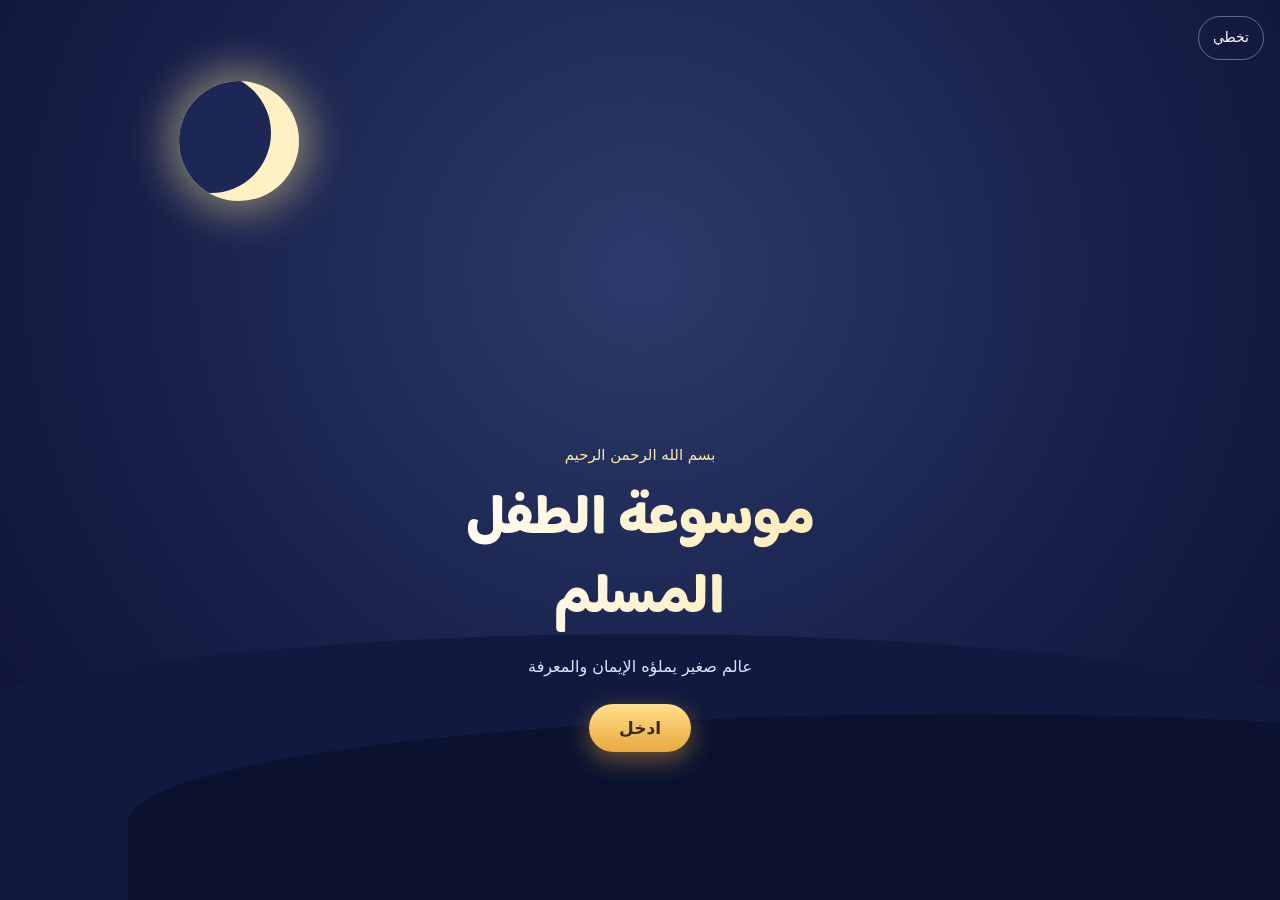
==== index.html @ bb07072e "Publish v23 text edition" ====
<!doctype html><html lang="ar" dir="rtl"><head><meta charset="utf-8"><meta name="viewport" content="width=device-width,initial-scale=1,viewport-fit=cover"><meta name="theme-color" content="#fdfbf7"><meta name="description" content="قصص وأدعية وأنشطة إسلامية للأطفال"><meta property="og:title" content="موسوعة الطفل المسلم"><meta property="og:description" content="قصص وأدعية وأنشطة إسلامية للأطفال"><link rel="icon" href="data:image/svg+xml,%3Csvg xmlns=%27http://www.w3.org/2000/svg%27 viewBox=%270 0 32 32%27%3E%3Ccircle cx=%2716%27 cy=%2716%27 r=%2715%27 fill=%27%23ffe3a3%27/%3E%3Cpath d=%27M20 6a10 10 0 1 0 0 20 8 8 0 1 1 0-20z%27 fill=%27%23e8903a%27/%3E%3C/svg%3E"><title>موسوعة الطفل المسلم</title><link rel="stylesheet" href="main.css?v=v23"><style>html{color-scheme:light;background:#fdfbf7}body{margin:0;background:#fdfbf7;color:#5a3410;font-family:system-ui,-apple-system,"Segoe UI",sans-serif}.load-screen{min-height:100vh;min-height:100svh;display:grid;place-content:center;justify-items:center;gap:14px;padding:24px;text-align:center;box-sizing:border-box}.load-mark{width:52px;height:52px;border-radius:50%;display:grid;place-items:center;background:#fff0c4;font-size:28px}.load-spin{width:22px;height:22px;border:3px solid #f0d9a0;border-top-color:#e8903a;border-radius:50%;animation:spin .8s linear infinite}.load-title{font-size:22px;font-weight:800}.load-text{color:#765d48;line-height:1.7}#load-error{display:none;margin-top:6px;padding:12px 16px;border-radius:14px;background:#fff1cf;color:#5a3410}@keyframes spin{to{transform:rotate(360deg)}}@media(prefers-reduced-motion:reduce){.load-spin{animation:none;border-top-color:#e8903a}}</style></head><body><div id="root"><main class="load-screen" role="status" aria-live="polite"><div class="load-mark" aria-hidden="true">🌙</div><div class="load-title">موسوعة الطفل المسلم</div><div class="load-spin" aria-hidden="true"></div><div class="load-text">جاري تجهيز الحكايات الجميلة…<br>قد يستغرق التحميل لحظات على الإنترنت البطيء.</div><div id="load-error" role="alert">تعذر تحميل الصفحة. تأكد من الاتصال ثم أعد تحميلها. <button type="button" onclick="location.reload()" style="margin-inline-start:8px;padding:8px 14px;border:0;border-radius:12px;background:#e8903a;color:#fff;font:inherit;font-weight:700">أعد المحاولة</button></div></main></div><script>function showLoadError(){var r=document.getElementById("root"),e=document.getElementById("load-error");if(r&&r.querySelector(".load-screen")&&e)e.style.display="block"}window.addEventListener("error",showLoadError);window.addEventListener("unhandledrejection",showLoadError);setTimeout(showLoadError,60000)</script><script defer src="main.js?v=v23" onerror="showLoadError()"></script></body></html>
---- main.css ----
:root{--ds-page:#fdfbf7;--ds-ink:#3b2a20;--ds-ink-2:#6b5646;--ds-hairline:#e6dccb}*{box-sizing:border-box}body{font-family:system-ui,Segoe UI,Tahoma,Noto Naskh Arabic,sans-serif;color:var(--ds-ink);line-height:1.7}.fc{max-width:980px;margin:0 auto;padding:20px 16px 40px;display:grid;gap:22px}.fh h1{margin:0 0 6px;font-size:28px}.fh p{margin:4px 0;color:var(--ds-ink-2)}.fg-l{margin:0;color:var(--ds-ink-2);font-size:14px}.fg h2{margin:2px 0 14px;font-size:26px}.fco{padding:14px 16px;border-inline-start:3px solid #e8a93e;background:#fff7e3;border-radius:10px}.fk{margin:18px 0;padding:14px 18px;border-radius:14px;background:#fff1cf;font-size:20px;font-weight:700}.fcl{text-align:center;color:var(--ds-ink-2);font-size:14px}.file-button{display:inline-flex;align-items:center;justify-content:center;min-height:44px;padding:0 20px;border-radius:99px;text-decoration:none;font-weight:700;border:2px solid #e8903a}.file-button[data-variant=primary]{background:#e8903a;color:#fff}.file-button[data-variant=secondary]{background:#fff;color:#5a3410}a{color:inherit}.ks-splash{height:100vh!important;height:100dvh!important;min-height:480px}html{overflow-x:hidden;max-width:100%}body{overflow-x:clip;max-width:100%}.fc{overflow-x:clip}.ks-page{max-width:100%;overflow-x:clip}.ks-story{font-size:calc(18px*var(--ks-fs,1))!important}.ks-tb{display:flex;flex-wrap:wrap;gap:6px;margin:4px 0 14px}.ks-tbb{min-height:44px;min-width:44px;padding:0 10px;border-radius:99px;border:2px solid #e8c88a;background:#fff;color:#5a3410;font:inherit;font-weight:700;cursor:pointer}.ks-tbb.on{background:#e8903a;color:#fff;border-color:#e8903a}.ks-mk{position:absolute;top:8px;inset-inline-end:8px;font-size:20px;display:flex;gap:2px}.ks-prog{padding:16px;border-radius:22px;background:#fff7e3;border:2px solid #f0d9a0;display:grid;gap:10px}.ks-prog-top{display:grid;gap:2px}.ks-prog-top span{color:var(--ds-ink-2);font-size:14px}.ks-bar2{height:14px;border-radius:99px;background:#f3e6c6;overflow:hidden}.ks-bar2 i{display:block;height:100%;background:linear-gradient(90deg,#f3c64b,#e8903a);border-radius:99px;transition:width .6s}.ks-prog .file-button{justify-self:start}.ks-burst{position:fixed;left:50%;bottom:90px;transform:translate(-50%);z-index:50;display:grid;place-items:center;padding:14px 22px;border-radius:99px;background:#3b2a20;color:#ffe9a8;font-size:18px;box-shadow:0 10px 30px #00000059;animation:ksPop .5s cubic-bezier(.2,1.4,.4,1) both}.ks-burst span{font-size:30px}.ks-burst i{position:absolute;top:50%;left:50%;font-style:normal;color:#f3c64b;animation:ksFly 1.2s ease-out both}@keyframes ksPop{0%{transform:translate(-50%) scale(.3);opacity:0}}@keyframes ksFly{to{transform:rotate(var(--a)) translateY(-90px);opacity:0}}.ks-col{display:grid;justify-items:center;gap:12px}.ks-col svg{width:100%;max-width:340px;border-radius:20px;background:#fff;touch-action:manipulation}.ks-pal{display:flex;flex-wrap:wrap;gap:10px;justify-content:center}.ks-sw{width:44px;height:44px;border-radius:50%;border:3px solid #fff;box-shadow:0 0 0 2px #cdbb99;cursor:pointer}.ks-sw.on{box-shadow:0 0 0 4px #3b2a20}.ks-night{--ds-page:#14182e;--ds-ink:#f3ead8;--ds-ink-2:#c9bfa8;--ds-hairline:#2a3050}.ks-night body{background:#14182e}.ks-night .fco,.ks-night .ks-ayah,.ks-night .ks-prog,.ks-night .ks-quiz,.ks-night .ks-dua,.ks-night .ks-tile,.ks-night .ks-soon,.ks-night .fk{background:#1f2545;border-color:#343b66;color:#f3ead8}.ks-night .ks-ayah-t,.ks-night .ks-h,.ks-night .fh h1,.ks-night .fg h2{color:#fff3d6}.ks-night .ks-tbb{background:#1f2545;color:#ffe9a8;border-color:#343b66}.ks-night .ks-tbb.on{background:#e8903a;color:#fff}.ks-night .ks-hero2{filter:brightness(.82)}@media(prefers-reduced-motion:reduce){.ks-burst,.ks-burst i{animation:none}.ks-burst i{display:none}}.ks-ndark{--ds-page:#14182e;--ds-ink:#f3ead8;--ds-ink-2:#c9bfa8;--ds-hairline:#2a3050}.ks-ndark body{background:#0f1630}.ks-ndark .fco,.ks-ndark .ks-ayah,.ks-ndark .ks-prog,.ks-ndark .ks-quiz,.ks-ndark .ks-dua,.ks-ndark .ks-tile,.ks-ndark .ks-soon,.ks-ndark .fk{background:#1f2545d1;border-color:#343b66;color:#f3ead8}.ks-ndark .ks-ayah-t,.ks-ndark .ks-h,.ks-ndark .fh h1,.ks-ndark .fg h2{color:#fff3d6}.ks-ndark .ks-tbb{background:#1f2545;color:#ffe9a8;border-color:#343b66}.ks-ndark .ks-tbb.on{background:#e8903a;color:#fff}.ks-ndark .ks-ayah-r,.ks-ndark .ks-src,.ks-ndark .ks-p{color:#c9bfa8}.ks-atm{position:fixed;inset:0;z-index:-1;pointer-events:none;overflow:hidden;animation:ksAtmIn 1.2s ease both}@keyframes ksAtmIn{0%{opacity:0}to{opacity:1}}.ks-atm.dark.g1{background:linear-gradient(180deg,#0b1a3c,#123562 55%,#17567f)}.ks-atm.dark.g4{background:linear-gradient(180deg,#080d22,#141c3f 70%,#1e2750)}.ks-atm.dark.g5{background:linear-gradient(180deg,#14122b,#2a2142 65%,#4a3347)}.ks-atm.dark.g6{background:linear-gradient(180deg,#070b25,#101a4a 60%,#243468)}.ks-atm.light.g2{background:linear-gradient(180deg,#fff4e0,#ffe2c2 60%,#ffd1a3)}.ks-atm.light.g3{background:linear-gradient(180deg,#e6f6f4,#cdeceb 60%,#b5e0e3)}.ks-atm.light.g7{background:linear-gradient(180deg,#fff8e1,#ffefc2 60%,#ffe29a)}.ks-glow{position:absolute;width:70vmin;height:70vmin;border-radius:50%;top:-18vmin;inset-inline-start:-12vmin;filter:blur(30px);opacity:.55;animation:ksGl 9s ease-in-out infinite alternate}.g1 .ks-glow,.g3 .ks-glow{background:radial-gradient(circle,#9fd4ff,transparent 65%)}.g2 .ks-glow{background:radial-gradient(circle,#ffb36b,transparent 65%);top:auto;bottom:-20vmin}.g4 .ks-glow,.g6 .ks-glow{background:radial-gradient(circle,#fff1b8,transparent 62%);width:42vmin;height:42vmin;top:6vmin}.g5 .ks-glow{background:radial-gradient(circle,#ffc66b,transparent 65%);top:auto;bottom:-10vmin}.g7 .ks-glow{background:radial-gradient(circle,#ffd45a,transparent 65%);inset-inline-start:auto;inset-inline-end:-10vmin}@keyframes ksGl{0%{transform:scale(1);opacity:.4}to{transform:scale(1.15);opacity:.7}}.ks-atm i{position:absolute;border-radius:50%;display:block}.p-bubble{bottom:-20px;background:#ffffff59;animation:ksUp linear infinite}.p-ember{bottom:-20px;background:#ffc86b;box-shadow:0 0 8px #ffb347;animation:ksUp linear infinite}.p-dust{top:100%;background:#d6a02880;animation:ksUp linear infinite}.p-star{top:calc((var(--i,0) * 1%));background:#fff6cf;box-shadow:0 0 8px #fff2a8;animation:ksTw 3.5s ease-in-out infinite}.p-star:nth-child(3n){top:12%}.p-star:nth-child(3n+1){top:35%}.p-star:nth-child(3n+2){top:62%}.p-star:nth-child(4n){top:80%}.p-leaf{top:-20px;border-radius:60% 0!important;background:#bc78328c;animation:ksFall linear infinite}@keyframes ksUp{0%{transform:translateY(0) translate(0);opacity:0}15%{opacity:.8}to{transform:translateY(-110vh) translate(18px);opacity:0}}@keyframes ksFall{0%{transform:translateY(0) rotate(0);opacity:0}15%{opacity:.8}to{transform:translateY(110vh) translate(-30px) rotate(200deg);opacity:0}}@keyframes ksTw{0%,to{opacity:.25;transform:scale(.7)}50%{opacity:1;transform:scale(1.2)}}.ks-wave{position:absolute;left:0;bottom:0;width:200%;height:90px;background:url("data:image/svg+xml,%3Csvg xmlns='http://www.w3.org/2000/svg' viewBox='0 0 400 60' preserveAspectRatio='none'%3E%3Cpath d='M0 30 Q50 0 100 30 T200 30 T300 30 T400 30 V60 H0Z' fill='white' fill-opacity='.22'/%3E%3C/svg%3E") repeat-x;background-size:50% 100%;animation:ksWv 11s linear infinite}.ks-wave.w2{bottom:-14px;opacity:.7;animation-duration:17s;animation-direction:reverse}@keyframes ksWv{0%{transform:translate(0)}to{transform:translate(-50%)}}@media(prefers-reduced-motion:reduce){.ks-atm i{display:none}.ks-atm,.ks-glow,.ks-wave{animation:none!important}}@font-face{font-family:KS Tajawal;font-weight:400 500;font-display:swap;src:url("./assets/Tajawal-Regular-HSLQ5TTS.woff") format("woff")}@font-face{font-family:KS Tajawal;font-weight:600 900;font-display:swap;src:url("./assets/Tajawal-Bold-AYUY63ZG.woff") format("woff")}@font-face{font-family:KS Baloo;font-weight:400 800;font-display:swap;src:url("./assets/Baloo-CHN4LTTA.woff") format("woff")}@font-face{font-family:KS Amiri;font-weight:400;font-display:swap;src:url("./assets/Amiri-Regular-GEVO45RE.woff") format("woff")}body,button,input{font-family:KS Tajawal,system-ui,Segoe UI,Tahoma,Noto Naskh Arabic,sans-serif}h1,h2,h3,.ks-h,.ks-h2-title,.ks-sp-title,.ks-sec,.ks-bigbtn,.fk,.ks-tag,.ks-tag2{font-family:KS Baloo,KS Tajawal,system-ui,sans-serif;font-weight:700}.ks-story{font-weight:500;line-height:2.1}.ks-ayah-t{font-family:KS Amiri,Noto Naskh Arabic,serif;font-weight:400}:root{--ks-tabh:68px}body{-webkit-tap-highlight-color:transparent;text-rendering:optimizeLegibility;-webkit-font-smoothing:antialiased;overscroll-behavior-y:none}.fc{padding-top:0;padding-bottom:calc(var(--ks-tabh) + 28px + env(safe-area-inset-bottom));gap:20px}.ks-top{position:sticky;top:0;z-index:30;display:flex;align-items:center;justify-content:space-between;gap:10px;padding:10px 4px;margin:0 -4px;background:color-mix(in srgb,var(--ds-page) 86%,transparent);backdrop-filter:blur(10px);-webkit-backdrop-filter:blur(10px);border-bottom:1px solid color-mix(in srgb,var(--ds-hairline) 70%,transparent)}.ks-brand{display:flex;align-items:center;gap:8px;text-decoration:none;color:var(--ds-ink);font-family:KS Baloo,KS Tajawal,sans-serif;font-weight:800;font-size:21px}.ks-pill{display:inline-flex;align-items:center;gap:4px;min-height:36px;padding:0 14px;border-radius:99px;background:#fff0c4;color:#6b4a1f;font-weight:800;text-decoration:none;font-size:16px;border:1.5px solid #f0d28a}.ks-pill small{opacity:.6;font-weight:600}.ks-tabs{position:fixed;z-index:40;bottom:calc(10px + env(safe-area-inset-bottom));left:50%;transform:translate(-50%);width:min(560px,calc(100% - 20px));display:grid;grid-template-columns:repeat(5,1fr);gap:2px;padding:6px;border-radius:26px;background:color-mix(in srgb,var(--ds-page) 90%,transparent);backdrop-filter:blur(14px);-webkit-backdrop-filter:blur(14px);box-shadow:0 8px 28px #3c280a2e;border:1px solid color-mix(in srgb,var(--ds-hairline) 80%,transparent)}.ks-tab{display:flex;flex-direction:column;align-items:center;justify-content:center;gap:1px;min-height:52px;border-radius:20px;text-decoration:none;color:var(--ds-ink-2);transition:background .25s,transform .15s,color .25s}.ks-tab .ks-ti{font-size:22px;line-height:1;transition:transform .25s cubic-bezier(.3,1.6,.5,1)}.ks-tab .ks-tl{font-size:11.5px;font-weight:700}.ks-tab[aria-current=page]{background:#ffe9b8;color:#5a3c14}.ks-tab[aria-current=page] .ks-ti{transform:translateY(-2px) scale(1.18)}.ks-tab:active{transform:scale(.93)}.ks-ndark .ks-tab[aria-current=page],.ks-night .ks-tab[aria-current=page]{background:#e8903a;color:#fff}.ks-ndark .ks-pill,.ks-night .ks-pill{background:#1f2545;color:#ffe9a8;border-color:#343b66}.fcl{display:grid;gap:8px;justify-items:center}.ks-flinks{display:flex;gap:18px}.ks-flinks a{color:var(--ds-ink-2);text-decoration:underline;text-underline-offset:4px}a,button{touch-action:manipulation}.ks-card,.ks-tile,.file-button,.ks-tbb,.ks-bigbtn,.ks-opt{transition:transform .18s cubic-bezier(.3,1.4,.5,1),box-shadow .25s}.ks-card:active,.ks-tile:active,.file-button:active,.ks-tbb:active,.ks-opt:active{transform:scale(.97)}@media(hover:hover){.ks-card:hover,.ks-tile:hover{transform:translateY(-3px)}}:focus-visible{outline:3px solid #e8903a;outline-offset:3px;border-radius:10px}.ks-card{content-visibility:auto;contain-intrinsic-size:auto 300px}img{-webkit-user-drag:none;user-select:none}body{-webkit-user-select:none;user-select:none;-webkit-touch-callout:none}input,textarea{-webkit-user-select:text;user-select:text}.fc img{pointer-events:none}.ks-wm,.ks-imgwrap,.ks-h2-img{position:relative;display:block}.ks-wm:after,.ks-imgwrap:after,.ks-h2-img:after{content:"";position:absolute;inset:0;border-radius:inherit;pointer-events:none;opacity:.5;background:url("data:image/svg+xml,%3Csvg xmlns='http://www.w3.org/2000/svg' width='220' height='130'%3E%3Ctext x='110' y='70' font-size='19' font-family='Tahoma,Arial,sans-serif' font-weight='700' fill='%23ffffff' fill-opacity='.42' text-anchor='middle' transform='rotate(-22 110 65)'%3E%D8%AD%D9%83%D8%A7%D9%8A%D8%A7%D8%AA %D8%A8%D8%AA%D9%86%D9%88%D9%91%D8%B1 %D8%A7%D9%84%D9%82%D9%84%D8%A8%3C/text%3E%3C/svg%3E") 0 0/220px 130px}.ks-wm img{border-radius:16px}.ks-cover{position:fixed;inset:0;z-index:99999;display:grid;place-items:center;text-align:center;color:#fff3d6;background:radial-gradient(circle at 50% 35%,#27346b,#0b1030);backdrop-filter:blur(30px)}.ks-cover p{font-family:KS Baloo,sans-serif;font-size:28px;margin:10px 0 4px}.ks-cover small{opacity:.8;font-size:16px}@media print{body *{display:none!important}body:after{content:"\627\644\645\62d\62a\648\649  \645\62d\645\64a";display:block;text-align:center;padding:40px;font-size:24px}}.ks-page,.fg{animation-duration:.5s}@media(prefers-reduced-motion:reduce){.ks-card:hover,.ks-tab[aria-current=page] .ks-ti{transform:none}}.ks-route{animation:ksRoute .55s cubic-bezier(.2,.9,.3,1) both;display:grid;gap:20px}@keyframes ksRoute{0%{opacity:0;transform:translateY(22px) scale(.98)}to{opacity:1;transform:none}}.ks-sweep{position:fixed;inset:0;z-index:60;pointer-events:none;display:flex;overflow:hidden}.ks-sweep i{flex:1;transform:translateY(-101%);animation:ksSw .7s cubic-bezier(.7,0,.3,1) both}.ks-sweep i:nth-child(1){background:#f4b860}.ks-sweep i:nth-child(2){background:#e8903a;animation-delay:.05s}.ks-sweep i:nth-child(3){background:#ffe3a3;animation-delay:.1s}@keyframes ksSw{0%{transform:translateY(-101%)}40%{transform:translateY(0)}60%{transform:translateY(0)}to{transform:translateY(101%)}}.ks-page{animation:none}.ks-cast{display:grid;grid-template-columns:repeat(2,1fr);gap:12px}@media(min-width:640px){.ks-cast{grid-template-columns:repeat(4,1fr)}}.ks-char{display:grid;gap:2px;text-align:center;text-decoration:none;color:#3b2a20;padding:10px 10px 14px;border-radius:26px;animation:ksBob 4.5s ease-in-out infinite;animation-delay:calc(var(--i)*-.9s);box-shadow:0 8px 20px #50320a1f}.ks-char img{width:100%;aspect-ratio:1;object-fit:cover;border-radius:20px}.ks-char strong{font-family:KS Baloo,sans-serif;font-size:22px;margin-top:6px}.ks-char span{font-size:13px;opacity:.8;line-height:1.5}.ks-char.pk{background:#ffd9e2}.ks-char.bl{background:#cfe6fb}.ks-char.gr{background:#d4efd0}.ks-char.or{background:#ffe0a8}@keyframes ksBob{0%,to{transform:translateY(0) rotate(-.6deg)}50%{transform:translateY(-6px) rotate(.6deg)}}.ks-day{display:grid;grid-template-columns:42% 1fr;gap:14px;align-items:center;text-decoration:none;color:#3b2a20;padding:12px;border-radius:26px;background:linear-gradient(135deg,#fff0c4,#ffd9a0);box-shadow:0 10px 26px #e8903a47;border:2px solid #fff6dc}.ks-day-i{border-radius:18px;overflow:hidden}.ks-day-i img{aspect-ratio:1;object-fit:cover;width:100%;height:100%;border-radius:18px}.ks-day-t{display:grid;gap:4px}.ks-day-t small{font-weight:800;color:#b5651d}.ks-day-t strong{font-family:KS Baloo,sans-serif;font-size:22px;line-height:1.3}.ks-day-t span{font-size:13.5px;line-height:1.6;opacity:.85}.ks-day-t em{font-style:normal;justify-self:start;margin-top:4px;background:#e8903a;color:#fff;font-weight:800;padding:6px 16px;border-radius:99px;box-shadow:0 3px #b86a22}.ks-minis{display:flex;justify-content:center;gap:0;margin-top:18px}.ks-minis img{width:62px;height:62px;border-radius:50%;object-fit:cover;border:3px solid #fff;margin-inline:-6px;box-shadow:0 4px 10px #50320a33;animation:ksBob 3.6s ease-in-out infinite}.ks-minis img:nth-child(2){animation-delay:-.7s}.ks-minis img:nth-child(3){animation-delay:-1.4s}.ks-minis img:nth-child(4){animation-delay:-2.1s}.ks-tiles .ks-tile{border:0;box-shadow:0 8px 18px #50320a1a}.ks-tile.t1{background:#ffd9e2}.ks-tile.t2{background:#cfe6fb}.ks-tile.t3{background:#d4efd0}.ks-tile.t4{background:#ffe0a8}.ks-tile .ks-emoji{font-size:34px}.ks-night .ks-tile.t1,.ks-night .ks-tile.t2,.ks-night .ks-tile.t3,.ks-night .ks-tile.t4{background:#1f2545}.ks-night .ks-char,.ks-night .ks-char strong{color:#3b2a20}@media(prefers-reduced-motion:reduce){.ks-route{animation:none}.ks-sweep{display:none}.ks-char,.ks-minis img{animation:none}}.ks-secgrid{display:grid;grid-template-columns:repeat(3,1fr);gap:10px}.ks-sec9{display:grid;justify-items:center;align-content:center;gap:2px;min-height:112px;padding:12px 6px;border-radius:22px;text-decoration:none;color:#3b2a20;text-align:center;box-shadow:0 6px 16px #50320a1a;animation:ksPopIn .5s cubic-bezier(.3,1.4,.5,1) both;animation-delay:calc(var(--i)*60ms);transition:transform .18s}.ks-sec9 .ks-emoji{font-size:32px;line-height:1.1}.ks-sec9 strong{font-family:KS Baloo,sans-serif;font-size:16px;line-height:1.3}.ks-sec9 small{font-size:11.5px;opacity:.75}.ks-sec9:active{transform:scale(.94)}@keyframes ksPopIn{0%{opacity:0;transform:translateY(14px) scale(.9)}to{opacity:1;transform:none}}.c1{background:#ffd9e2}.c2{background:#cfe6fb}.c3{background:#d4efd0}.c4{background:#ffe0a8}.c5{background:#e4d8fb}.c6{background:#ffd8c2}.c7{background:#cdeee9}.c8{background:#fff0a8}.c9{background:#e9d3f2}.c10{background:#ffe3c9}.ks-night .ks-sec9,.ks-ndark .ks-sec9{color:#3b2a20}.ks-sechero{display:flex;align-items:center;gap:10px;padding:12px 16px;border-radius:20px;font-family:KS Baloo,sans-serif;font-weight:700;color:#3b2a20}.ks-sechero .ks-emoji{font-size:30px}.ks-soonbox{display:grid;justify-items:center;gap:6px;text-align:center;padding:26px 16px;border-radius:24px;border:2px dashed #e0c28a;background:#fffaf0;color:#3b2a20}.ks-soonbox .ks-emoji{font-size:40px;animation:ksBob 3s ease-in-out infinite}.ks-soonbox strong{font-family:KS Baloo,sans-serif;font-size:20px}.qa{display:grid;gap:12px}.qa-bar{display:flex;align-items:center;justify-content:space-between;gap:8px;flex-wrap:wrap}.qa-modes{display:flex;gap:4px;padding:4px;border-radius:99px;background:#fff0c4}.qa-modes button{border:0;background:transparent;font:inherit;font-weight:700;padding:7px 14px;border-radius:99px;color:#6b4a1f;transition:background .25s,color .25s,transform .15s}.qa-modes button.on{background:#e8903a;color:#fff;box-shadow:0 2px #b86a22}.qa-count{font-weight:700;color:var(--ds-ink-2);font-size:14px}.qa-prog{height:8px;border-radius:99px;background:#f1e3c4;overflow:hidden}.qa-prog i{display:block;height:100%;border-radius:99px;background:linear-gradient(90deg,#f4b860,#e8903a);transition:width .6s cubic-bezier(.3,1.2,.5,1)}.qa-search{width:100%;box-sizing:border-box;min-height:46px;padding:0 16px;border-radius:99px;border:2px solid #f0d28a;background:#fffdf7;font:inherit;font-size:16px;color:#3b2a20}.qa-search:focus{outline:none;border-color:#e8903a;box-shadow:0 0 0 4px #e8903a2e}.qa-list{display:grid;gap:10px}.qa-card{border-radius:22px;background:#fffaf0;border:2px solid #f3dfb0;overflow:hidden;animation:ksPopIn .45s cubic-bezier(.3,1.3,.5,1) both;animation-delay:calc(var(--i)*50ms);transition:box-shadow .3s,border-color .3s,background .3s}.qa-card.open{border-color:#e8903a;box-shadow:0 10px 26px #e8903a38;background:#fff}.qa-card.done:not(.open) .qa-num{background:#7bbf7b}.qa-head{all:unset;box-sizing:border-box;width:100%;display:flex;align-items:center;gap:10px;padding:14px;cursor:pointer;min-height:56px}.qa-head:focus-visible{outline:3px solid #e8903a;outline-offset:-3px}.qa-num{flex:none;min-width:42px;text-align:center;background:#e8903a;color:#fff;font-family:KS Baloo,sans-serif;font-weight:800;border-radius:99px;padding:4px 10px;font-size:15px;transition:background .3s}.qa-q{flex:1;font-family:KS Baloo,KS Tajawal,sans-serif;font-weight:700;font-size:18px;line-height:1.6;color:#3b2a20}.qa-chev{flex:none;font-size:22px;color:#b5651d;transition:transform .35s cubic-bezier(.3,1.5,.5,1)}.qa-card.open .qa-chev{transform:rotate(180deg)}.qa-wrap{display:grid;grid-template-rows:0fr;transition:grid-template-rows .45s cubic-bezier(.3,.9,.3,1)}.qa-card.open .qa-wrap{grid-template-rows:1fr}.qa-in{overflow:hidden;min-height:0}.qa-ans{display:grid;gap:8px;padding:2px 16px 16px;color:#3b2a20}.qa-ans>p{margin:0;font-size:calc(17px*var(--ks-fs,1));line-height:2;opacity:0;transform:translateY(8px)}.qa-card.open .qa-ans>p,.qa-pop>p{animation:ksAnsIn .5s cubic-bezier(.2,.9,.3,1) both;animation-delay:calc(.12s + var(--b)*70ms)}@keyframes ksAnsIn{to{opacity:1;transform:none}}.qa-b strong{color:#b5651d;margin-inline-end:4px}.qa-l,.qa-n{padding-inline-start:14px}.qa-v{background:#fff3d6;border-radius:16px;padding:10px 14px!important;display:grid;gap:2px}.qa-v .ks-ayah-t{font-size:calc(21px*var(--ks-fs,1));line-height:2.1}.qa-v .ks-ayah-r{font-size:13px;opacity:.7}.qa-src{font-size:12.5px;color:var(--ds-ink-2)}.qa-nav{display:flex;justify-content:flex-end}.qa-next,.qa-reveal,.qa-steps button{border:0;font:inherit;font-weight:800;cursor:pointer;background:#e8903a;color:#fff;padding:10px 20px;border-radius:99px;box-shadow:0 3px #b86a22;transition:transform .15s}.qa-next:active,.qa-reveal:active,.qa-steps button:active{transform:translateY(2px);box-shadow:0 1px #b86a22}.qa-steps button:disabled{opacity:.4;box-shadow:none}.qa-intro{padding:14px 16px;border-radius:20px;background:#e9f4ff;display:grid;gap:6px}.qa-intro .qa-p{margin:0;line-height:2}.qa-deck{display:grid;gap:14px;overflow:hidden}.qa-slide{animation:ksSlideF .5s cubic-bezier(.2,.9,.3,1) both}.qa-slide.back{animation-name:ksSlideB}@keyframes ksSlideF{0%{opacity:0;transform:translate(-60px) scale(.96)}to{opacity:1;transform:none}}@keyframes ksSlideB{0%{opacity:0;transform:translate(60px) scale(.96)}to{opacity:1;transform:none}}.qa-big{display:grid;gap:14px;justify-items:center;text-align:center;padding:22px 16px;border-radius:28px;background:linear-gradient(160deg,#fff7e0,#ffe6b8);border:2px solid #fff;box-shadow:0 12px 30px #e8903a40;color:#3b2a20}.qa-bq{font-family:KS Baloo,KS Tajawal,sans-serif;font-size:24px;line-height:1.6}.qa-big .qa-ans{text-align:start;width:100%;box-sizing:border-box;background:#fffdf7;border-radius:20px;padding:14px 14px 16px}.qa-steps{display:flex;align-items:center;justify-content:space-between;gap:10px}.qa-steps span{font-weight:800;color:var(--ds-ink-2)}.ks-night .qa-card,.ks-ndark .qa-card,.ks-night .qa-big,.ks-ndark .qa-big,.ks-night .ks-soonbox,.ks-ndark .ks-soonbox{background:#1f2545e6;border-color:#343b66;color:#f3ead8}.ks-night .qa-q,.ks-ndark .qa-q,.ks-night .qa-bq,.ks-ndark .qa-bq,.ks-night .qa-ans,.ks-ndark .qa-ans{color:#f3ead8}.ks-night .qa-v,.ks-ndark .qa-v,.ks-night .qa-big .qa-ans,.ks-ndark .qa-big .qa-ans{background:#2a3160}.ks-night .qa-search,.ks-ndark .qa-search{background:#1f2545;border-color:#343b66;color:#f3ead8}@media(prefers-reduced-motion:reduce){.qa-card,.ks-sec9,.qa-slide{animation:none}.qa-ans>p{opacity:1;transform:none;animation:none!important}.qa-wrap,.qa-chev{transition:none}}.qa-g{margin:14px 0 4px;font-family:KS Baloo,sans-serif;font-size:15px;color:#7a4a1c;border-inline-start:4px solid #e0a95a;padding-inline-start:8px}.qa-outro{margin-top:22px;padding:14px;border-radius:18px;background:#fff7e6}.ag{display:grid;gap:14px}.ag-card{display:grid;gap:12px;padding:16px;border-radius:20px;background:#fffaf0;border:2px solid #f3dfb0}.ag-score{grid-template-columns:1fr;text-align:center}.ag-score b{font-size:22px}.ag-stk{display:flex;flex-wrap:wrap;gap:6px;justify-content:center;font-size:26px}.ag-stk i{font-style:normal}.ag-chips{display:flex;flex-wrap:wrap;gap:8px}.ag-chips button,.ag-tabs button{min-height:40px;padding:6px 14px;border-radius:99px;border:2px solid #e0c28a;background:#fff;font:inherit;font-size:15px;cursor:pointer}.ag-chips .on,.ag-tabs .on{background:#e8903a;color:#fff;border-color:#e8903a}.ag-tabs{display:flex;flex-wrap:wrap;gap:8px}.ag-games{display:grid;grid-template-columns:1fr 1fr;gap:10px}.ag-gbtn{display:grid;gap:4px;justify-items:center;text-align:center;padding:12px 8px;border-radius:18px;border:2px solid #f3dfb0;background:#fffaf0;font:inherit;cursor:pointer;min-height:96px;color:inherit}.ag-gbtn span{font-size:28px}.ag-gbtn strong{font-size:14.5px;line-height:1.4}.ag-gbtn:disabled{opacity:.45;cursor:default}.ag-gbtn small{font-size:11px}.ag-badge{display:inline-block;margin-inline-start:8px;padding:2px 10px;border-radius:99px;background:#fff0a8;font-size:13px}.ag-skill .ks-sec small{display:block;font-size:12.5px;font-weight:400;opacity:.75}.ag-top{display:flex;justify-content:space-between;font-size:14px;opacity:.85}.ag-prompt{font-size:18px;line-height:1.8;font-weight:700}.ag-q{font-weight:700}.ag-a{padding:12px;border-radius:14px;background:#fff;border:1px dashed #e0c28a;font-weight:500;line-height:1.9}.ag-ask{font-size:15px;opacity:.9}.ag-ar{font-family:KS Amiri,serif;font-size:21px;line-height:2}.ag-src{font-size:12.5px;opacity:.7}.ag-o{padding:10px 12px;line-height:1.7;text-align:center;height:auto;font-size:16px}.ag-o.sel{border-color:#e8903a;background:#ffeccb}.ag-fb{display:grid;gap:8px;justify-items:start}.ag-fb b{font-size:17px}.ag-fb span{font-size:14px;opacity:.85}.ag-res{text-align:center;justify-items:center}.ag-big{font-size:40px}.ag-mem{display:grid;grid-template-columns:repeat(2,1fr);gap:8px}.ag-mc{min-height:76px;padding:8px;border-radius:14px;border:2px solid #e0c28a;background:#ffe9b8;font:inherit;font-size:14.5px;line-height:1.5;cursor:pointer;color:inherit}.ag-mc.open{background:#fff}.ag-mc.got{background:#dff3d6;border-color:#7fb069}.ag-match{display:grid;grid-template-columns:1fr 1fr;gap:8px}.ag-match>div{display:grid;gap:8px;align-content:start}.ag-slot{min-height:64px;display:flex;flex-wrap:wrap;gap:6px;padding:10px;border-radius:14px;border:2px dashed #e0c28a;background:#fff;align-items:center}.ag-slot.good{border-color:#7fb069;background:#eaf8e4}.ag-slot.bad{border-color:#d9776a;background:#fdeceb}.ag-slot em{opacity:.6;font-size:14px}.ag-w{padding:4px 10px;border-radius:10px;background:#ffe9b8;font-size:17px}.ag-bank{display:flex;flex-wrap:wrap;gap:8px}.ag-wb{min-height:44px;padding:6px 14px;border-radius:12px;border:2px solid #e0c28a;background:#fff;font:inherit;font-size:17px;cursor:pointer;color:inherit}.ag-svg{width:100%;max-width:340px;margin:auto;border-radius:16px;background:#fff;touch-action:manipulation}.ag-cv{width:100%;height:auto;border-radius:16px;background:#fff;border:2px solid #e0c28a;touch-action:none}.ks-night .ag-card,.ks-night .ag-gbtn{background:#1f2545;border-color:#343b66;color:#f3ead8}.ks-night .ag-a,.ks-night .ag-slot,.ks-night .ag-wb,.ks-night .ag-chips button,.ks-night .ag-tabs button,.ks-night .ag-mc.open{background:#272e56;color:#f3ead8;border-color:#343b66}.ks-night .ag-mc{background:#343b66;color:#f3ead8}.ks-night .ag-w{background:#343b66}.ks-sec9 .ks-emoji{font-size:44px!important;line-height:1.15;font-family:"Apple Color Emoji","Segoe UI Emoji","Noto Color Emoji",Twemoji Mozilla,sans-serif}.ks-sec9{min-height:120px}html,body,#root{margin:0;min-height:100%}body{background:var(--ds-page)}.file-nav{display:flex;flex-wrap:wrap;gap:20px;border-bottom:1px solid var(--ds-hairline)}.file-nav a{padding:10px 0;color:var(--ds-ink-2);text-decoration:none}.file-nav a[aria-current=page]{color:var(--ds-ink);box-shadow:inset 0 -1px 0 var(--ds-ink)}@media(max-width:600px){.file-nav a{display:inline-flex;align-items:center;min-height:44px}}.ks-hero{margin:0}.ks-hero img,.ks-big{display:block;width:100%;height:auto;border-radius:16px}.ks-grid{display:grid;grid-template-columns:1fr;gap:20px}.ks-card{display:grid;gap:6px;text-decoration:none;color:inherit}.ks-card img{width:100%;height:auto;border-radius:14px;display:block}.ks-h{font-size:19px;font-weight:700;color:var(--ds-ink)}.ks-p{font-size:15px;line-height:1.7;color:var(--ds-ink-2)}.ks-story{margin:14px 0;font-size:18px;line-height:2;color:var(--ds-ink)}.ks-nav{display:flex;flex-wrap:wrap;gap:10px;margin-top:16px}@media(min-width:768px){.ks-grid{grid-template-columns:repeat(3,1fr)}}.ks-hero{position:relative;overflow:hidden;border-radius:20px;background:#3b2a20}.ks-hero img{display:block;width:100%;height:auto;opacity:.92}.ks-hero-text{position:absolute;inset:auto 0 0;padding:40px 20px 20px;background:linear-gradient(to top,#281a0fd1,#281a0f00);color:#fff;display:grid;gap:10px;justify-items:start}.ks-hero-h{margin:0;font-size:26px;font-weight:800;color:#fff}.ks-hero-p{margin:0;font-size:15px;line-height:1.7;color:#fff3df;max-width:520px}.ks-imgwrap{position:relative;display:block}.ks-tag{position:absolute;top:10px;inset-inline-start:10px;background:#fff7e0;color:#6b4a1f;font-size:12px;font-weight:700;padding:3px 10px;border-radius:99px}.ks-card{transition:transform .15s}.ks-card:hover{transform:translateY(-3px)}@media(max-width:480px){.ks-hero-h{font-size:21px}.ks-hero-p{font-size:13px}}.ks-page{animation:ksIn .55s cubic-bezier(.2,.7,.2,1) both}@keyframes ksIn{0%{opacity:0;transform:translateY(14px)}to{opacity:1;transform:none}}.ks-rv{opacity:0;transform:translateY(22px);transition:opacity .7s ease,transform .7s cubic-bezier(.2,.7,.2,1);transition-delay:calc(var(--i, 0) * 90ms)}.ks-rv.ks-in{opacity:1;transform:none}.ks-hero img{animation:ksZoom 14s ease-in-out infinite alternate;transform-origin:60% 60%}@keyframes ksZoom{0%{transform:scale(1)}to{transform:scale(1.08)}}.ks-hero-text>*{animation:ksUp .8s cubic-bezier(.2,.7,.2,1) both}.ks-hero-text>:nth-child(2){animation-delay:.15s}.ks-hero-text>:nth-child(3){animation-delay:.3s}@keyframes ksUp{0%{opacity:0;transform:translateY(18px)}to{opacity:1;transform:none}}.ks-star{position:absolute;z-index:2;color:#ffe9a8;text-shadow:0 0 12px rgba(255,226,140,.9);animation:ksTw 3.2s ease-in-out infinite;pointer-events:none}.ks-s1{top:12%;inset-inline-start:10%;font-size:18px}.ks-s2{top:24%;inset-inline-start:28%;font-size:12px;animation-delay:1s}.ks-s3{top:9%;inset-inline-end:9%;font-size:30px;animation:ksFloat 5s ease-in-out infinite}@keyframes ksTw{0%,to{opacity:.25;transform:scale(.8)}50%{opacity:1;transform:scale(1.2)}}@keyframes ksFloat{0%,to{transform:translateY(0) rotate(-6deg)}50%{transform:translateY(-8px) rotate(6deg)}}.ks-imgwrap{overflow:hidden;border-radius:14px}.ks-imgwrap img{transition:transform .5s ease}.ks-card:hover .ks-imgwrap img,.ks-card:active .ks-imgwrap img{transform:scale(1.06)}.ks-card{transition:transform .25s ease}.ks-card:active{transform:scale(.98)}.ks-zoom{animation:ksPop .9s cubic-bezier(.2,.7,.2,1) both}@keyframes ksPop{0%{opacity:0;transform:scale(.96)}to{opacity:1;transform:none}}.ks-bar{position:fixed;top:0;inset-inline:0;height:4px;z-index:50;background:linear-gradient(90deg,#e0a64a,#7fb069);transform:scaleX(0);transform-origin:right}.file-button{transition:transform .2s ease,box-shadow .2s ease}.file-button:hover{transform:translateY(-2px)}html{scroll-behavior:smooth}@media(prefers-reduced-motion:reduce){*,*:before,*:after{animation:none!important;transition:none!important;scroll-behavior:auto!important}.ks-rv{opacity:1;transform:none}}.ks-splash{position:relative;width:100%;height:560px;display:grid;place-items:center;overflow:hidden;color:#fff;text-align:center;background:radial-gradient(ellipse at 50% 30%,#2d3a6b,#17204a 55%,#0b1130);animation:ksSpIn .8s ease both;transition:opacity .7s ease,transform .7s ease}.ks-splash.ks-out{opacity:0;transform:scale(1.06);pointer-events:none}@keyframes ksSpIn{0%{opacity:0}to{opacity:1}}.ks-dot{position:absolute;border-radius:50%;background:#ffe9a8;box-shadow:0 0 8px #ffe9a8;opacity:0;animation:ksTw2 3s ease-in-out infinite}@keyframes ksTw2{0%,to{opacity:.1;transform:scale(.7)}50%{opacity:1;transform:scale(1.3)}}.ks-moon{position:absolute;top:9%;inset-inline-end:14%;width:84px;height:84px;border-radius:50%;background:#fff1c4;box-shadow:0 0 40px 12px #ffe69673;animation:ksMoon 2.2s cubic-bezier(.2,.7,.2,1) both,ksFloat 6s 2.2s ease-in-out infinite;overflow:hidden}.ks-moon span{position:absolute;top:-8px;inset-inline-start:20px;width:84px;height:84px;border-radius:50%;background:#1d2756}@keyframes ksMoon{0%{transform:translateY(160px);opacity:0}to{transform:none;opacity:1}}.ks-hills b{position:absolute;bottom:-40px;width:130%;height:34%;border-radius:50% 50% 0 0;background:#101a3f;left:-15%;animation:ksUp 1.2s .3s both}.ks-hills b+b{height:24%;background:#0a1230;left:10%;bottom:-30px;animation-delay:.5s}.ks-sp-text{position:relative;z-index:3;padding:0 24px;display:grid;gap:14px;justify-items:center;max-width:560px}.ks-sp-small{margin:0;font-size:15px;color:#ffe9a8;animation:ksUp 1s .5s both}.ks-sp-title{margin:0;font-size:38px;font-weight:800;line-height:1.4;background:linear-gradient(90deg,#fff,#ffe9a8,#fff);background-size:200% 100%;-webkit-background-clip:text;background-clip:text;color:transparent;animation:ksUp 1.1s .9s both,ksShine 4s 2s linear infinite}@keyframes ksShine{to{background-position:-200% 0}}.ks-sp-sub{margin:0;font-size:16px;color:#dfe6ff;animation:ksUp 1s 1.4s both}.ks-sp-btn{margin-top:10px;min-height:48px;padding:0 30px;border:0;border-radius:99px;font:inherit;font-size:17px;font-weight:700;color:#3b2a10;background:linear-gradient(180deg,#ffe08a,#e8a93e);box-shadow:0 8px 24px #e8a93e73;cursor:pointer;animation:ksUp 1s 1.9s both,ksPulse 2s 3s ease-in-out infinite}@keyframes ksPulse{0%,to{transform:scale(1)}50%{transform:scale(1.06)}}.ks-sp-skip{position:absolute;z-index:4;top:16px;inset-inline-start:16px;min-height:44px;padding:0 14px;border:1px solid rgba(255,255,255,.35);border-radius:99px;background:transparent;color:#fff;font:inherit;font-size:14px;cursor:pointer}@media(min-width:768px){.ks-sp-title{font-size:56px}.ks-moon{width:120px;height:120px}.ks-moon span{width:120px;height:120px;left:auto;inset-inline-start:28px}}@media(prefers-reduced-motion:reduce){.ks-sp-title{color:#fff;background:none}.ks-dot{opacity:.8}}.ks-sec{margin:28px 0 10px;font-size:20px;color:var(--ds-ink)}.ks-list{display:grid;gap:14px}.ks-dua,.ks-soon,.ks-quiz,.ks-tile{display:grid;gap:8px;padding:16px 18px;border:1px solid var(--ds-hairline);border-radius:16px;background:#fffaf2}.ks-tile{text-decoration:none;color:inherit;transition:transform .25s ease,box-shadow .25s ease}.ks-tile:hover{transform:translateY(-4px);box-shadow:0 10px 24px #7850141f}.ks-emoji{font-size:30px}.ks-when{font-weight:700;color:#8a5a1c}.ks-ar{margin:0;font-size:22px;line-height:2.1;color:var(--ds-ink)}.ks-num{display:inline-block;min-width:22px;text-align:center;font-size:12px;color:#8a5a1c;border:1px solid #e0c28a;border-radius:99px}.ks-src{font-size:13px;color:var(--ds-ink-2)}.ks-tag2{justify-self:start;padding:2px 10px;border-radius:99px;background:#fff0c4;color:#6b4a1f;font-size:12px;font-weight:700}.ks-opts{display:grid;gap:10px}.ks-opt{min-height:48px;border:2px solid #e0c28a;border-radius:14px;background:#fff;font:inherit;font-size:17px;cursor:pointer;transition:transform .15s}.ks-opt:active{transform:scale(.97)}.ks-opt.ok{background:#dff3d6;border-color:#7fb069}.ks-opt.no{background:#fbe0dc;border-color:#d9776a}.ks-big-score{text-align:center}@media(min-width:768px){.ks-splash{height:640px}}.ks-page{position:relative}.ks-blob{position:absolute;z-index:-1;border-radius:50%;filter:blur(60px);pointer-events:none;opacity:.55}.b1{width:260px;height:260px;top:-40px;inset-inline-start:-60px;background:#e9c46a;animation:ksDrift 14s ease-in-out infinite alternate}.b2{width:300px;height:300px;top:160px;inset-inline-end:-90px;background:#a8c686;animation:ksDrift 18s -6s ease-in-out infinite alternate}@keyframes ksDrift{0%{transform:translate(0) scale(1)}to{transform:translate(40px,50px) scale(1.25)}}.ks-w{display:inline-block;animation:ksUp .8s cubic-bezier(.2,.7,.2,1) both}.ks-hero,.ks-card,.ks-dua,.ks-tile,.ks-soon,.ks-quiz{box-shadow:0 2px 4px #5a3c140d,0 14px 34px #5a3c141a}.ks-hero{border-radius:28px}.ks-reel{margin:36px 0;padding:26px 16px;border-radius:28px;background:linear-gradient(180deg,#e4efc9,#f6f0e4);text-align:center;box-shadow:0 2px 4px #5a3c140d,0 14px 34px #5a3c141a;overflow:hidden}.ks-reel-stage{position:relative;height:280px;display:grid;place-items:center}.ks-reel-card{position:absolute;width:190px;height:230px;border-radius:22px;background:#fff;display:grid;place-content:center;padding:18px;font-size:18px;font-weight:700;color:#3b2a20;box-shadow:0 18px 40px #5a3c1438;transition:transform 1s cubic-bezier(.2,.7,.2,1),width 1s,height 1s;z-index:2}.ks-reel-card p{margin:0;line-height:1.7}.ks-reel-tag{position:absolute;top:10px;inset-inline-end:10px;background:#3b2a20;color:#fff;font-size:12px;padding:4px 10px;border-radius:99px}.ks-reel-grid{position:absolute;inset:0;display:grid;grid-template-columns:repeat(3,1fr);grid-template-rows:repeat(2,1fr);gap:8px;padding:0 4px}.ks-reel-grid img{width:100%;height:100%;object-fit:cover;border-radius:14px;opacity:0;transform:translateY(40px) scale(.7);transition:opacity .6s ease,transform .8s cubic-bezier(.2,.7,.2,1);transition-delay:var(--d, 0ms);box-shadow:0 8px 20px #5a3c142e}.ks-reel.go .ks-reel-grid img{opacity:1;transform:none;transition-delay:calc(.5s + var(--d, 0ms))}.ks-reel.go .ks-reel-card{transform:translateY(-190px) scale(.5);opacity:0;transition:transform .9s cubic-bezier(.5,0,.8,.4),opacity .9s ease}.ks-reel-h{margin:8px 0 4px;font-size:22px;color:#3b2a20}.ks-reel-p{margin:0;font-size:15px;color:#6b5a48}.ks-explore{display:grid;gap:18px;margin:28px 0;padding:20px;border-radius:28px;background:#fffaf2;box-shadow:0 2px 4px #5a3c140d,0 14px 34px #5a3c141a}.ks-ex-img{position:relative;aspect-ratio:4 / 3;border-radius:20px;overflow:hidden}.ks-ex-img img{position:absolute;inset:0;width:100%;height:100%;object-fit:cover;opacity:0;transform:scale(1.06);transition:opacity .7s ease,transform 1.2s ease}.ks-ex-img img.on{opacity:1;transform:none}.ks-ex-h{margin:0 0 8px;font-size:22px;color:#3b2a20}.ks-ex-item{display:flex;align-items:center;gap:12px;min-height:52px;padding:8px 4px;border-top:1px solid var(--ds-hairline);text-decoration:none;color:#b5aca0;font-size:20px;transition:color .4s}.ks-ex-item.on{color:#2b1d12}.ks-ex-t{display:grid;gap:2px}.ks-ex-t small{font-size:14px;color:#6b5a48;animation:ksUp .5s both}.ks-ex-dot{width:14px;height:14px;border-radius:50%;background:#e8e2d8;flex:none;transition:all .4s}.ks-ex-item.on .ks-ex-dot{background:#8fbf5a;box-shadow:0 0 0 6px #8fbf5a40}@media(min-width:768px){.ks-explore{grid-template-columns:1fr 1fr;align-items:center}.ks-reel-stage{height:340px}}@media(prefers-reduced-motion:reduce){.ks-reel-card{display:none}.ks-reel-grid img{opacity:1;transform:none}.ks-ex-img img{transition:none}}.ks-w{margin-inline-end:.28em}.ks-hero2{position:relative;overflow:hidden;text-align:center;padding:18px 16px 26px;border-radius:32px;background:radial-gradient(ellipse at 50% 30%,#fff6dc,#ffe9b8 55%,#ffd98f);display:grid;justify-items:center;gap:10px;box-shadow:0 14px 34px #5a3c1424}.ks-h2-img{width:min(78%,330px);-webkit-mask-image:radial-gradient(ellipse at center,#000 55%,transparent 78%);mask-image:radial-gradient(ellipse at center,#000 55%,transparent 78%);animation:ksBob 6s ease-in-out infinite}.ks-h2-img img{display:block;width:100%;height:auto}.ks-h2-title{margin:0;font-size:38px;line-height:1.35;font-weight:900;color:#5a3410}.ks-h2-p{margin:0;max-width:420px;font-size:16px;line-height:1.8;color:#6b4a22}.ks-h2-btns{display:flex;flex-wrap:wrap;gap:12px;justify-content:center;margin-top:8px}.ks-bigbtn{display:inline-flex;align-items:center;justify-content:center;min-height:56px;padding:0 32px;border-radius:99px;font-size:19px;font-weight:800;text-decoration:none;box-shadow:0 8px #5a3c142e;transition:transform .15s}.ks-bigbtn:active{transform:translateY(3px)}.b-main{background:#e8903a;color:#fff}.b-alt{background:#fff;color:#5a3410;border:3px solid #e8903a}.ks-fl{position:absolute;font-size:26px;color:#e8a93e;animation:ksBob 4s ease-in-out infinite}.ks-fl.f1{top:12%;right:8%}.ks-fl.f2{top:8%;left:10%;font-size:34px;animation-delay:.6s}.ks-fl.f3{top:38%;left:6%;animation-delay:1.2s}.ks-fl.f4{top:32%;right:5%;animation-delay:.3s}.ks-fl.f5{top:22%;left:24%;animation-delay:1.6s}@keyframes ksBob{0%,to{transform:translateY(0)}50%{transform:translateY(-10px)}}@media(prefers-reduced-motion:reduce){.ks-h2-img,.ks-fl{animation:none}}@media(max-width:480px){.ks-h2-title{font-size:32px}.ks-bigbtn{padding:0 26px;font-size:18px}}.ks-ayah{margin:18px 0;padding:18px 16px;border-radius:20px;background:#fff7e3;border:2px solid #f0d9a0;text-align:center}.ks-ayah p{margin:0 0 10px}.ks-ayah-t{display:block;font-size:22px;line-height:2.1;color:#3b2a10}.ks-ayah-r{display:block;font-size:13px;color:#8a6a35}
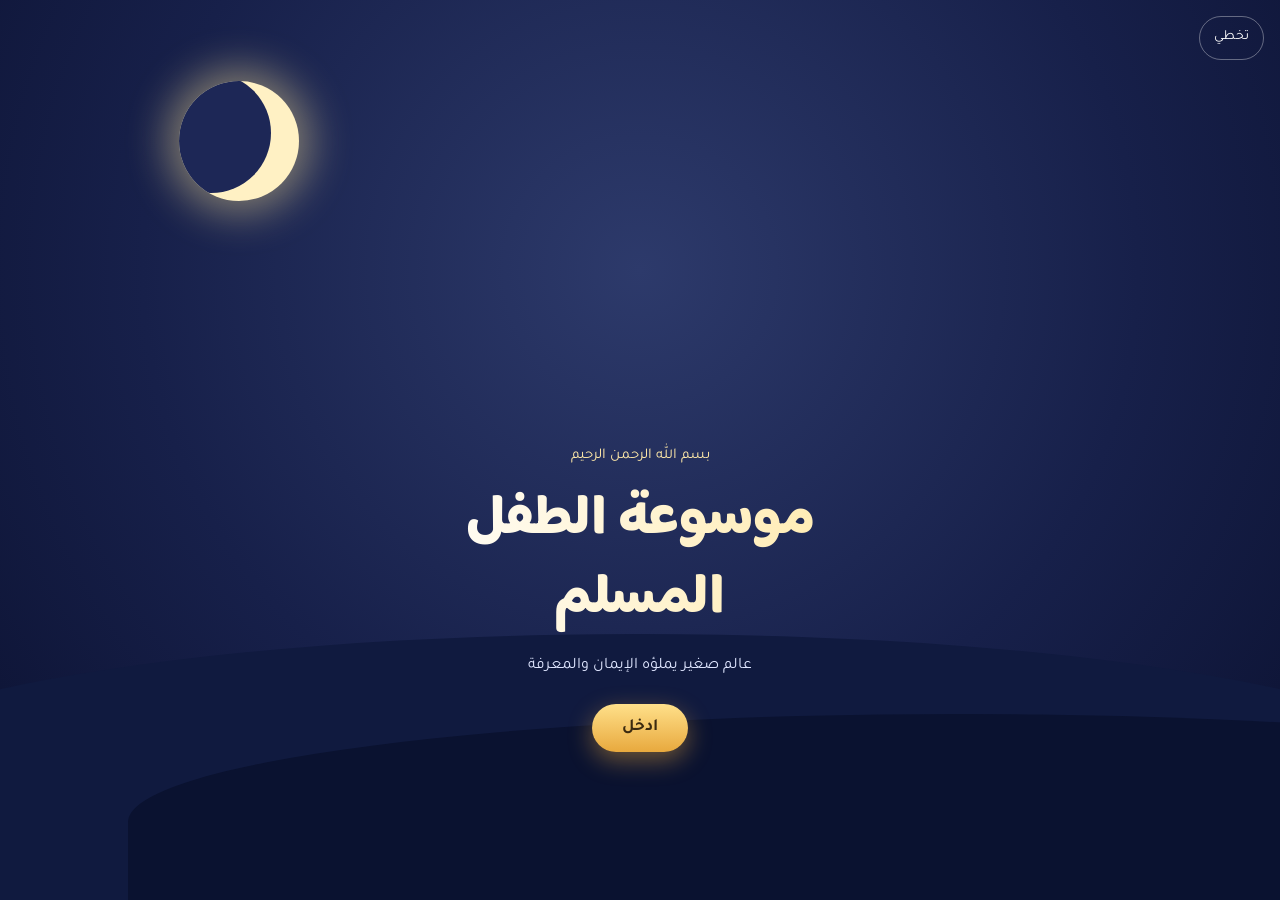
==== commit facb589f: "Publish v25 kids site" ====
--- a/index.html
+++ b/index.html
@@ -1 +1 @@
-<!doctype html><html lang="ar" dir="rtl"><head><meta charset="utf-8"><meta name="viewport" content="width=device-width,initial-scale=1,viewport-fit=cover"><meta name="theme-color" content="#fdfbf7"><meta name="description" content="قصص وأدعية وأنشطة إسلامية للأطفال"><meta property="og:title" content="موسوعة الطفل المسلم"><meta property="og:description" content="قصص وأدعية وأنشطة إسلامية للأطفال"><link rel="icon" href="data:image/svg+xml,%3Csvg xmlns=%27http://www.w3.org/2000/svg%27 viewBox=%270 0 32 32%27%3E%3Ccircle cx=%2716%27 cy=%2716%27 r=%2715%27 fill=%27%23ffe3a3%27/%3E%3Cpath d=%27M20 6a10 10 0 1 0 0 20 8 8 0 1 1 0-20z%27 fill=%27%23e8903a%27/%3E%3C/svg%3E"><title>موسوعة الطفل المسلم</title><link rel="stylesheet" href="main.css?v=v23"><style>html{color-scheme:light;background:#fdfbf7}body{margin:0;background:#fdfbf7;color:#5a3410;font-family:system-ui,-apple-system,"Segoe UI",sans-serif}.load-screen{min-height:100vh;min-height:100svh;display:grid;place-content:center;justify-items:center;gap:14px;padding:24px;text-align:center;box-sizing:border-box}.load-mark{width:52px;height:52px;border-radius:50%;display:grid;place-items:center;background:#fff0c4;font-size:28px}.load-spin{width:22px;height:22px;border:3px solid #f0d9a0;border-top-color:#e8903a;border-radius:50%;animation:spin .8s linear infinite}.load-title{font-size:22px;font-weight:800}.load-text{color:#765d48;line-height:1.7}#load-error{display:none;margin-top:6px;padding:12px 16px;border-radius:14px;background:#fff1cf;color:#5a3410}@keyframes spin{to{transform:rotate(360deg)}}@media(prefers-reduced-motion:reduce){.load-spin{animation:none;border-top-color:#e8903a}}</style></head><body><div id="root"><main class="load-screen" role="status" aria-live="polite"><div class="load-mark" aria-hidden="true">🌙</div><div class="load-title">موسوعة الطفل المسلم</div><div class="load-spin" aria-hidden="true"></div><div class="load-text">جاري تجهيز الحكايات الجميلة…<br>قد يستغرق التحميل لحظات على الإنترنت البطيء.</div><div id="load-error" role="alert">تعذر تحميل الصفحة. تأكد من الاتصال ثم أعد تحميلها. <button type="button" onclick="location.reload()" style="margin-inline-start:8px;padding:8px 14px;border:0;border-radius:12px;background:#e8903a;color:#fff;font:inherit;font-weight:700">أعد المحاولة</button></div></main></div><script>function showLoadError(){var r=document.getElementById("root"),e=document.getElementById("load-error");if(r&&r.querySelector(".load-screen")&&e)e.style.display="block"}window.addEventListener("error",showLoadError);window.addEventListener("unhandledrejection",showLoadError);setTimeout(showLoadError,60000)</script><script defer src="main.js?v=v23" onerror="showLoadError()"></script></body></html>
+<!doctype html><html lang="ar" dir="rtl"><head><meta charset="utf-8"><meta name="viewport" content="width=device-width,initial-scale=1,viewport-fit=cover"><meta name="theme-color" content="#fdfbf7"><meta name="description" content="موسوعة الطفل المسلم مكان بيتعلم فيه الطفل دينه بسهولة وحب: العقيدة والفقه والسيرة والأخلاق والأدعية وغيرها، مبسطة في أسئلة وأجوبة من كتاب ما لا يسع أطفال المسلمين جهله."><meta property="og:title" content="موسوعة الطفل المسلم"><meta property="og:description" content="موسوعة الطفل المسلم مكان بيتعلم فيه الطفل دينه بسهولة وحب: العقيدة والفقه والسيرة والأخلاق والأدعية وغيرها، مبسطة في أسئلة وأجوبة من كتاب ما لا يسع أطفال المسلمين جهله."><link rel="icon" href="data:image/svg+xml,%3Csvg xmlns=%27http://www.w3.org/2000/svg%27 viewBox=%270 0 32 32%27%3E%3Ccircle cx=%2716%27 cy=%2716%27 r=%2715%27 fill=%27%23ffe3a3%27/%3E%3Cpath d=%27M20 6a10 10 0 1 0 0 20 8 8 0 1 1 0-20z%27 fill=%27%23e8903a%27/%3E%3C/svg%3E"><title>موسوعة الطفل المسلم</title><link rel="stylesheet" href="main.css?v=v25"></head><body><div id="root"></div><script src="main.js?v=v25"></script></body></html>
--- a/main.css
+++ b/main.css
@@ -1 +1 @@
-:root{--ds-page:#fdfbf7;--ds-ink:#3b2a20;--ds-ink-2:#6b5646;--ds-hairline:#e6dccb}*{box-sizing:border-box}body{font-family:system-ui,Segoe UI,Tahoma,Noto Naskh Arabic,sans-serif;color:var(--ds-ink);line-height:1.7}.fc{max-width:980px;margin:0 auto;padding:20px 16px 40px;display:grid;gap:22px}.fh h1{margin:0 0 6px;font-size:28px}.fh p{margin:4px 0;color:var(--ds-ink-2)}.fg-l{margin:0;color:var(--ds-ink-2);font-size:14px}.fg h2{margin:2px 0 14px;font-size:26px}.fco{padding:14px 16px;border-inline-start:3px solid #e8a93e;background:#fff7e3;border-radius:10px}.fk{margin:18px 0;padding:14px 18px;border-radius:14px;background:#fff1cf;font-size:20px;font-weight:700}.fcl{text-align:center;color:var(--ds-ink-2);font-size:14px}.file-button{display:inline-flex;align-items:center;justify-content:center;min-height:44px;padding:0 20px;border-radius:99px;text-decoration:none;font-weight:700;border:2px solid #e8903a}.file-button[data-variant=primary]{background:#e8903a;color:#fff}.file-button[data-variant=secondary]{background:#fff;color:#5a3410}a{color:inherit}.ks-splash{height:100vh!important;height:100dvh!important;min-height:480px}html{overflow-x:hidden;max-width:100%}body{overflow-x:clip;max-width:100%}.fc{overflow-x:clip}.ks-page{max-width:100%;overflow-x:clip}.ks-story{font-size:calc(18px*var(--ks-fs,1))!important}.ks-tb{display:flex;flex-wrap:wrap;gap:6px;margin:4px 0 14px}.ks-tbb{min-height:44px;min-width:44px;padding:0 10px;border-radius:99px;border:2px solid #e8c88a;background:#fff;color:#5a3410;font:inherit;font-weight:700;cursor:pointer}.ks-tbb.on{background:#e8903a;color:#fff;border-color:#e8903a}.ks-mk{position:absolute;top:8px;inset-inline-end:8px;font-size:20px;display:flex;gap:2px}.ks-prog{padding:16px;border-radius:22px;background:#fff7e3;border:2px solid #f0d9a0;display:grid;gap:10px}.ks-prog-top{display:grid;gap:2px}.ks-prog-top span{color:var(--ds-ink-2);font-size:14px}.ks-bar2{height:14px;border-radius:99px;background:#f3e6c6;overflow:hidden}.ks-bar2 i{display:block;height:100%;background:linear-gradient(90deg,#f3c64b,#e8903a);border-radius:99px;transition:width .6s}.ks-prog .file-button{justify-self:start}.ks-burst{position:fixed;left:50%;bottom:90px;transform:translate(-50%);z-index:50;display:grid;place-items:center;padding:14px 22px;border-radius:99px;background:#3b2a20;color:#ffe9a8;font-size:18px;box-shadow:0 10px 30px #00000059;animation:ksPop .5s cubic-bezier(.2,1.4,.4,1) both}.ks-burst span{font-size:30px}.ks-burst i{position:absolute;top:50%;left:50%;font-style:normal;color:#f3c64b;animation:ksFly 1.2s ease-out both}@keyframes ksPop{0%{transform:translate(-50%) scale(.3);opacity:0}}@keyframes ksFly{to{transform:rotate(var(--a)) translateY(-90px);opacity:0}}.ks-col{display:grid;justify-items:center;gap:12px}.ks-col svg{width:100%;max-width:340px;border-radius:20px;background:#fff;touch-action:manipulation}.ks-pal{display:flex;flex-wrap:wrap;gap:10px;justify-content:center}.ks-sw{width:44px;height:44px;border-radius:50%;border:3px solid #fff;box-shadow:0 0 0 2px #cdbb99;cursor:pointer}.ks-sw.on{box-shadow:0 0 0 4px #3b2a20}.ks-night{--ds-page:#14182e;--ds-ink:#f3ead8;--ds-ink-2:#c9bfa8;--ds-hairline:#2a3050}.ks-night body{background:#14182e}.ks-night .fco,.ks-night .ks-ayah,.ks-night .ks-prog,.ks-night .ks-quiz,.ks-night .ks-dua,.ks-night .ks-tile,.ks-night .ks-soon,.ks-night .fk{background:#1f2545;border-color:#343b66;color:#f3ead8}.ks-night .ks-ayah-t,.ks-night .ks-h,.ks-night .fh h1,.ks-night .fg h2{color:#fff3d6}.ks-night .ks-tbb{background:#1f2545;color:#ffe9a8;border-color:#343b66}.ks-night .ks-tbb.on{background:#e8903a;color:#fff}.ks-night .ks-hero2{filter:brightness(.82)}@media(prefers-reduced-motion:reduce){.ks-burst,.ks-burst i{animation:none}.ks-burst i{display:none}}.ks-ndark{--ds-page:#14182e;--ds-ink:#f3ead8;--ds-ink-2:#c9bfa8;--ds-hairline:#2a3050}.ks-ndark body{background:#0f1630}.ks-ndark .fco,.ks-ndark .ks-ayah,.ks-ndark .ks-prog,.ks-ndark .ks-quiz,.ks-ndark .ks-dua,.ks-ndark .ks-tile,.ks-ndark .ks-soon,.ks-ndark .fk{background:#1f2545d1;border-color:#343b66;color:#f3ead8}.ks-ndark .ks-ayah-t,.ks-ndark .ks-h,.ks-ndark .fh h1,.ks-ndark .fg h2{color:#fff3d6}.ks-ndark .ks-tbb{background:#1f2545;color:#ffe9a8;border-color:#343b66}.ks-ndark .ks-tbb.on{background:#e8903a;color:#fff}.ks-ndark .ks-ayah-r,.ks-ndark .ks-src,.ks-ndark .ks-p{color:#c9bfa8}.ks-atm{position:fixed;inset:0;z-index:-1;pointer-events:none;overflow:hidden;animation:ksAtmIn 1.2s ease both}@keyframes ksAtmIn{0%{opacity:0}to{opacity:1}}.ks-atm.dark.g1{background:linear-gradient(180deg,#0b1a3c,#123562 55%,#17567f)}.ks-atm.dark.g4{background:linear-gradient(180deg,#080d22,#141c3f 70%,#1e2750)}.ks-atm.dark.g5{background:linear-gradient(180deg,#14122b,#2a2142 65%,#4a3347)}.ks-atm.dark.g6{background:linear-gradient(180deg,#070b25,#101a4a 60%,#243468)}.ks-atm.light.g2{background:linear-gradient(180deg,#fff4e0,#ffe2c2 60%,#ffd1a3)}.ks-atm.light.g3{background:linear-gradient(180deg,#e6f6f4,#cdeceb 60%,#b5e0e3)}.ks-atm.light.g7{background:linear-gradient(180deg,#fff8e1,#ffefc2 60%,#ffe29a)}.ks-glow{position:absolute;width:70vmin;height:70vmin;border-radius:50%;top:-18vmin;inset-inline-start:-12vmin;filter:blur(30px);opacity:.55;animation:ksGl 9s ease-in-out infinite alternate}.g1 .ks-glow,.g3 .ks-glow{background:radial-gradient(circle,#9fd4ff,transparent 65%)}.g2 .ks-glow{background:radial-gradient(circle,#ffb36b,transparent 65%);top:auto;bottom:-20vmin}.g4 .ks-glow,.g6 .ks-glow{background:radial-gradient(circle,#fff1b8,transparent 62%);width:42vmin;height:42vmin;top:6vmin}.g5 .ks-glow{background:radial-gradient(circle,#ffc66b,transparent 65%);top:auto;bottom:-10vmin}.g7 .ks-glow{background:radial-gradient(circle,#ffd45a,transparent 65%);inset-inline-start:auto;inset-inline-end:-10vmin}@keyframes ksGl{0%{transform:scale(1);opacity:.4}to{transform:scale(1.15);opacity:.7}}.ks-atm i{position:absolute;border-radius:50%;display:block}.p-bubble{bottom:-20px;background:#ffffff59;animation:ksUp linear infinite}.p-ember{bottom:-20px;background:#ffc86b;box-shadow:0 0 8px #ffb347;animation:ksUp linear infinite}.p-dust{top:100%;background:#d6a02880;animation:ksUp linear infinite}.p-star{top:calc((var(--i,0) * 1%));background:#fff6cf;box-shadow:0 0 8px #fff2a8;animation:ksTw 3.5s ease-in-out infinite}.p-star:nth-child(3n){top:12%}.p-star:nth-child(3n+1){top:35%}.p-star:nth-child(3n+2){top:62%}.p-star:nth-child(4n){top:80%}.p-leaf{top:-20px;border-radius:60% 0!important;background:#bc78328c;animation:ksFall linear infinite}@keyframes ksUp{0%{transform:translateY(0) translate(0);opacity:0}15%{opacity:.8}to{transform:translateY(-110vh) translate(18px);opacity:0}}@keyframes ksFall{0%{transform:translateY(0) rotate(0);opacity:0}15%{opacity:.8}to{transform:translateY(110vh) translate(-30px) rotate(200deg);opacity:0}}@keyframes ksTw{0%,to{opacity:.25;transform:scale(.7)}50%{opacity:1;transform:scale(1.2)}}.ks-wave{position:absolute;left:0;bottom:0;width:200%;height:90px;background:url("data:image/svg+xml,%3Csvg xmlns='http://www.w3.org/2000/svg' viewBox='0 0 400 60' preserveAspectRatio='none'%3E%3Cpath d='M0 30 Q50 0 100 30 T200 30 T300 30 T400 30 V60 H0Z' fill='white' fill-opacity='.22'/%3E%3C/svg%3E") repeat-x;background-size:50% 100%;animation:ksWv 11s linear infinite}.ks-wave.w2{bottom:-14px;opacity:.7;animation-duration:17s;animation-direction:reverse}@keyframes ksWv{0%{transform:translate(0)}to{transform:translate(-50%)}}@media(prefers-reduced-motion:reduce){.ks-atm i{display:none}.ks-atm,.ks-glow,.ks-wave{animation:none!important}}@font-face{font-family:KS Tajawal;font-weight:400 500;font-display:swap;src:url("./assets/Tajawal-Regular-HSLQ5TTS.woff") format("woff")}@font-face{font-family:KS Tajawal;font-weight:600 900;font-display:swap;src:url("./assets/Tajawal-Bold-AYUY63ZG.woff") format("woff")}@font-face{font-family:KS Baloo;font-weight:400 800;font-display:swap;src:url("./assets/Baloo-CHN4LTTA.woff") format("woff")}@font-face{font-family:KS Amiri;font-weight:400;font-display:swap;src:url("./assets/Amiri-Regular-GEVO45RE.woff") format("woff")}body,button,input{font-family:KS Tajawal,system-ui,Segoe UI,Tahoma,Noto Naskh Arabic,sans-serif}h1,h2,h3,.ks-h,.ks-h2-title,.ks-sp-title,.ks-sec,.ks-bigbtn,.fk,.ks-tag,.ks-tag2{font-family:KS Baloo,KS Tajawal,system-ui,sans-serif;font-weight:700}.ks-story{font-weight:500;line-height:2.1}.ks-ayah-t{font-family:KS Amiri,Noto Naskh Arabic,serif;font-weight:400}:root{--ks-tabh:68px}body{-webkit-tap-highlight-color:transparent;text-rendering:optimizeLegibility;-webkit-font-smoothing:antialiased;overscroll-behavior-y:none}.fc{padding-top:0;padding-bottom:calc(var(--ks-tabh) + 28px + env(safe-area-inset-bottom));gap:20px}.ks-top{position:sticky;top:0;z-index:30;display:flex;align-items:center;justify-content:space-between;gap:10px;padding:10px 4px;margin:0 -4px;background:color-mix(in srgb,var(--ds-page) 86%,transparent);backdrop-filter:blur(10px);-webkit-backdrop-filter:blur(10px);border-bottom:1px solid color-mix(in srgb,var(--ds-hairline) 70%,transparent)}.ks-brand{display:flex;align-items:center;gap:8px;text-decoration:none;color:var(--ds-ink);font-family:KS Baloo,KS Tajawal,sans-serif;font-weight:800;font-size:21px}.ks-pill{display:inline-flex;align-items:center;gap:4px;min-height:36px;padding:0 14px;border-radius:99px;background:#fff0c4;color:#6b4a1f;font-weight:800;text-decoration:none;font-size:16px;border:1.5px solid #f0d28a}.ks-pill small{opacity:.6;font-weight:600}.ks-tabs{position:fixed;z-index:40;bottom:calc(10px + env(safe-area-inset-bottom));left:50%;transform:translate(-50%);width:min(560px,calc(100% - 20px));display:grid;grid-template-columns:repeat(5,1fr);gap:2px;padding:6px;border-radius:26px;background:color-mix(in srgb,var(--ds-page) 90%,transparent);backdrop-filter:blur(14px);-webkit-backdrop-filter:blur(14px);box-shadow:0 8px 28px #3c280a2e;border:1px solid color-mix(in srgb,var(--ds-hairline) 80%,transparent)}.ks-tab{display:flex;flex-direction:column;align-items:center;justify-content:center;gap:1px;min-height:52px;border-radius:20px;text-decoration:none;color:var(--ds-ink-2);transition:background .25s,transform .15s,color .25s}.ks-tab .ks-ti{font-size:22px;line-height:1;transition:transform .25s cubic-bezier(.3,1.6,.5,1)}.ks-tab .ks-tl{font-size:11.5px;font-weight:700}.ks-tab[aria-current=page]{background:#ffe9b8;color:#5a3c14}.ks-tab[aria-current=page] .ks-ti{transform:translateY(-2px) scale(1.18)}.ks-tab:active{transform:scale(.93)}.ks-ndark .ks-tab[aria-current=page],.ks-night .ks-tab[aria-current=page]{background:#e8903a;color:#fff}.ks-ndark .ks-pill,.ks-night .ks-pill{background:#1f2545;color:#ffe9a8;border-color:#343b66}.fcl{display:grid;gap:8px;justify-items:center}.ks-flinks{display:flex;gap:18px}.ks-flinks a{color:var(--ds-ink-2);text-decoration:underline;text-underline-offset:4px}a,button{touch-action:manipulation}.ks-card,.ks-tile,.file-button,.ks-tbb,.ks-bigbtn,.ks-opt{transition:transform .18s cubic-bezier(.3,1.4,.5,1),box-shadow .25s}.ks-card:active,.ks-tile:active,.file-button:active,.ks-tbb:active,.ks-opt:active{transform:scale(.97)}@media(hover:hover){.ks-card:hover,.ks-tile:hover{transform:translateY(-3px)}}:focus-visible{outline:3px solid #e8903a;outline-offset:3px;border-radius:10px}.ks-card{content-visibility:auto;contain-intrinsic-size:auto 300px}img{-webkit-user-drag:none;user-select:none}body{-webkit-user-select:none;user-select:none;-webkit-touch-callout:none}input,textarea{-webkit-user-select:text;user-select:text}.fc img{pointer-events:none}.ks-wm,.ks-imgwrap,.ks-h2-img{position:relative;display:block}.ks-wm:after,.ks-imgwrap:after,.ks-h2-img:after{content:"";position:absolute;inset:0;border-radius:inherit;pointer-events:none;opacity:.5;background:url("data:image/svg+xml,%3Csvg xmlns='http://www.w3.org/2000/svg' width='220' height='130'%3E%3Ctext x='110' y='70' font-size='19' font-family='Tahoma,Arial,sans-serif' font-weight='700' fill='%23ffffff' fill-opacity='.42' text-anchor='middle' transform='rotate(-22 110 65)'%3E%D8%AD%D9%83%D8%A7%D9%8A%D8%A7%D8%AA %D8%A8%D8%AA%D9%86%D9%88%D9%91%D8%B1 %D8%A7%D9%84%D9%82%D9%84%D8%A8%3C/text%3E%3C/svg%3E") 0 0/220px 130px}.ks-wm img{border-radius:16px}.ks-cover{position:fixed;inset:0;z-index:99999;display:grid;place-items:center;text-align:center;color:#fff3d6;background:radial-gradient(circle at 50% 35%,#27346b,#0b1030);backdrop-filter:blur(30px)}.ks-cover p{font-family:KS Baloo,sans-serif;font-size:28px;margin:10px 0 4px}.ks-cover small{opacity:.8;font-size:16px}@media print{body *{display:none!important}body:after{content:"\627\644\645\62d\62a\648\649  \645\62d\645\64a";display:block;text-align:center;padding:40px;font-size:24px}}.ks-page,.fg{animation-duration:.5s}@media(prefers-reduced-motion:reduce){.ks-card:hover,.ks-tab[aria-current=page] .ks-ti{transform:none}}.ks-route{animation:ksRoute .55s cubic-bezier(.2,.9,.3,1) both;display:grid;gap:20px}@keyframes ksRoute{0%{opacity:0;transform:translateY(22px) scale(.98)}to{opacity:1;transform:none}}.ks-sweep{position:fixed;inset:0;z-index:60;pointer-events:none;display:flex;overflow:hidden}.ks-sweep i{flex:1;transform:translateY(-101%);animation:ksSw .7s cubic-bezier(.7,0,.3,1) both}.ks-sweep i:nth-child(1){background:#f4b860}.ks-sweep i:nth-child(2){background:#e8903a;animation-delay:.05s}.ks-sweep i:nth-child(3){background:#ffe3a3;animation-delay:.1s}@keyframes ksSw{0%{transform:translateY(-101%)}40%{transform:translateY(0)}60%{transform:translateY(0)}to{transform:translateY(101%)}}.ks-page{animation:none}.ks-cast{display:grid;grid-template-columns:repeat(2,1fr);gap:12px}@media(min-width:640px){.ks-cast{grid-template-columns:repeat(4,1fr)}}.ks-char{display:grid;gap:2px;text-align:center;text-decoration:none;color:#3b2a20;padding:10px 10px 14px;border-radius:26px;animation:ksBob 4.5s ease-in-out infinite;animation-delay:calc(var(--i)*-.9s);box-shadow:0 8px 20px #50320a1f}.ks-char img{width:100%;aspect-ratio:1;object-fit:cover;border-radius:20px}.ks-char strong{font-family:KS Baloo,sans-serif;font-size:22px;margin-top:6px}.ks-char span{font-size:13px;opacity:.8;line-height:1.5}.ks-char.pk{background:#ffd9e2}.ks-char.bl{background:#cfe6fb}.ks-char.gr{background:#d4efd0}.ks-char.or{background:#ffe0a8}@keyframes ksBob{0%,to{transform:translateY(0) rotate(-.6deg)}50%{transform:translateY(-6px) rotate(.6deg)}}.ks-day{display:grid;grid-template-columns:42% 1fr;gap:14px;align-items:center;text-decoration:none;color:#3b2a20;padding:12px;border-radius:26px;background:linear-gradient(135deg,#fff0c4,#ffd9a0);box-shadow:0 10px 26px #e8903a47;border:2px solid #fff6dc}.ks-day-i{border-radius:18px;overflow:hidden}.ks-day-i img{aspect-ratio:1;object-fit:cover;width:100%;height:100%;border-radius:18px}.ks-day-t{display:grid;gap:4px}.ks-day-t small{font-weight:800;color:#b5651d}.ks-day-t strong{font-family:KS Baloo,sans-serif;font-size:22px;line-height:1.3}.ks-day-t span{font-size:13.5px;line-height:1.6;opacity:.85}.ks-day-t em{font-style:normal;justify-self:start;margin-top:4px;background:#e8903a;color:#fff;font-weight:800;padding:6px 16px;border-radius:99px;box-shadow:0 3px #b86a22}.ks-minis{display:flex;justify-content:center;gap:0;margin-top:18px}.ks-minis img{width:62px;height:62px;border-radius:50%;object-fit:cover;border:3px solid #fff;margin-inline:-6px;box-shadow:0 4px 10px #50320a33;animation:ksBob 3.6s ease-in-out infinite}.ks-minis img:nth-child(2){animation-delay:-.7s}.ks-minis img:nth-child(3){animation-delay:-1.4s}.ks-minis img:nth-child(4){animation-delay:-2.1s}.ks-tiles .ks-tile{border:0;box-shadow:0 8px 18px #50320a1a}.ks-tile.t1{background:#ffd9e2}.ks-tile.t2{background:#cfe6fb}.ks-tile.t3{background:#d4efd0}.ks-tile.t4{background:#ffe0a8}.ks-tile .ks-emoji{font-size:34px}.ks-night .ks-tile.t1,.ks-night .ks-tile.t2,.ks-night .ks-tile.t3,.ks-night .ks-tile.t4{background:#1f2545}.ks-night .ks-char,.ks-night .ks-char strong{color:#3b2a20}@media(prefers-reduced-motion:reduce){.ks-route{animation:none}.ks-sweep{display:none}.ks-char,.ks-minis img{animation:none}}.ks-secgrid{display:grid;grid-template-columns:repeat(3,1fr);gap:10px}.ks-sec9{display:grid;justify-items:center;align-content:center;gap:2px;min-height:112px;padding:12px 6px;border-radius:22px;text-decoration:none;color:#3b2a20;text-align:center;box-shadow:0 6px 16px #50320a1a;animation:ksPopIn .5s cubic-bezier(.3,1.4,.5,1) both;animation-delay:calc(var(--i)*60ms);transition:transform .18s}.ks-sec9 .ks-emoji{font-size:32px;line-height:1.1}.ks-sec9 strong{font-family:KS Baloo,sans-serif;font-size:16px;line-height:1.3}.ks-sec9 small{font-size:11.5px;opacity:.75}.ks-sec9:active{transform:scale(.94)}@keyframes ksPopIn{0%{opacity:0;transform:translateY(14px) scale(.9)}to{opacity:1;transform:none}}.c1{background:#ffd9e2}.c2{background:#cfe6fb}.c3{background:#d4efd0}.c4{background:#ffe0a8}.c5{background:#e4d8fb}.c6{background:#ffd8c2}.c7{background:#cdeee9}.c8{background:#fff0a8}.c9{background:#e9d3f2}.c10{background:#ffe3c9}.ks-night .ks-sec9,.ks-ndark .ks-sec9{color:#3b2a20}.ks-sechero{display:flex;align-items:center;gap:10px;padding:12px 16px;border-radius:20px;font-family:KS Baloo,sans-serif;font-weight:700;color:#3b2a20}.ks-sechero .ks-emoji{font-size:30px}.ks-soonbox{display:grid;justify-items:center;gap:6px;text-align:center;padding:26px 16px;border-radius:24px;border:2px dashed #e0c28a;background:#fffaf0;color:#3b2a20}.ks-soonbox .ks-emoji{font-size:40px;animation:ksBob 3s ease-in-out infinite}.ks-soonbox strong{font-family:KS Baloo,sans-serif;font-size:20px}.qa{display:grid;gap:12px}.qa-bar{display:flex;align-items:center;justify-content:space-between;gap:8px;flex-wrap:wrap}.qa-modes{display:flex;gap:4px;padding:4px;border-radius:99px;background:#fff0c4}.qa-modes button{border:0;background:transparent;font:inherit;font-weight:700;padding:7px 14px;border-radius:99px;color:#6b4a1f;transition:background .25s,color .25s,transform .15s}.qa-modes button.on{background:#e8903a;color:#fff;box-shadow:0 2px #b86a22}.qa-count{font-weight:700;color:var(--ds-ink-2);font-size:14px}.qa-prog{height:8px;border-radius:99px;background:#f1e3c4;overflow:hidden}.qa-prog i{display:block;height:100%;border-radius:99px;background:linear-gradient(90deg,#f4b860,#e8903a);transition:width .6s cubic-bezier(.3,1.2,.5,1)}.qa-search{width:100%;box-sizing:border-box;min-height:46px;padding:0 16px;border-radius:99px;border:2px solid #f0d28a;background:#fffdf7;font:inherit;font-size:16px;color:#3b2a20}.qa-search:focus{outline:none;border-color:#e8903a;box-shadow:0 0 0 4px #e8903a2e}.qa-list{display:grid;gap:10px}.qa-card{border-radius:22px;background:#fffaf0;border:2px solid #f3dfb0;overflow:hidden;animation:ksPopIn .45s cubic-bezier(.3,1.3,.5,1) both;animation-delay:calc(var(--i)*50ms);transition:box-shadow .3s,border-color .3s,background .3s}.qa-card.open{border-color:#e8903a;box-shadow:0 10px 26px #e8903a38;background:#fff}.qa-card.done:not(.open) .qa-num{background:#7bbf7b}.qa-head{all:unset;box-sizing:border-box;width:100%;display:flex;align-items:center;gap:10px;padding:14px;cursor:pointer;min-height:56px}.qa-head:focus-visible{outline:3px solid #e8903a;outline-offset:-3px}.qa-num{flex:none;min-width:42px;text-align:center;background:#e8903a;color:#fff;font-family:KS Baloo,sans-serif;font-weight:800;border-radius:99px;padding:4px 10px;font-size:15px;transition:background .3s}.qa-q{flex:1;font-family:KS Baloo,KS Tajawal,sans-serif;font-weight:700;font-size:18px;line-height:1.6;color:#3b2a20}.qa-chev{flex:none;font-size:22px;color:#b5651d;transition:transform .35s cubic-bezier(.3,1.5,.5,1)}.qa-card.open .qa-chev{transform:rotate(180deg)}.qa-wrap{display:grid;grid-template-rows:0fr;transition:grid-template-rows .45s cubic-bezier(.3,.9,.3,1)}.qa-card.open .qa-wrap{grid-template-rows:1fr}.qa-in{overflow:hidden;min-height:0}.qa-ans{display:grid;gap:8px;padding:2px 16px 16px;color:#3b2a20}.qa-ans>p{margin:0;font-size:calc(17px*var(--ks-fs,1));line-height:2;opacity:0;transform:translateY(8px)}.qa-card.open .qa-ans>p,.qa-pop>p{animation:ksAnsIn .5s cubic-bezier(.2,.9,.3,1) both;animation-delay:calc(.12s + var(--b)*70ms)}@keyframes ksAnsIn{to{opacity:1;transform:none}}.qa-b strong{color:#b5651d;margin-inline-end:4px}.qa-l,.qa-n{padding-inline-start:14px}.qa-v{background:#fff3d6;border-radius:16px;padding:10px 14px!important;display:grid;gap:2px}.qa-v .ks-ayah-t{font-size:calc(21px*var(--ks-fs,1));line-height:2.1}.qa-v .ks-ayah-r{font-size:13px;opacity:.7}.qa-src{font-size:12.5px;color:var(--ds-ink-2)}.qa-nav{display:flex;justify-content:flex-end}.qa-next,.qa-reveal,.qa-steps button{border:0;font:inherit;font-weight:800;cursor:pointer;background:#e8903a;color:#fff;padding:10px 20px;border-radius:99px;box-shadow:0 3px #b86a22;transition:transform .15s}.qa-next:active,.qa-reveal:active,.qa-steps button:active{transform:translateY(2px);box-shadow:0 1px #b86a22}.qa-steps button:disabled{opacity:.4;box-shadow:none}.qa-intro{padding:14px 16px;border-radius:20px;background:#e9f4ff;display:grid;gap:6px}.qa-intro .qa-p{margin:0;line-height:2}.qa-deck{display:grid;gap:14px;overflow:hidden}.qa-slide{animation:ksSlideF .5s cubic-bezier(.2,.9,.3,1) both}.qa-slide.back{animation-name:ksSlideB}@keyframes ksSlideF{0%{opacity:0;transform:translate(-60px) scale(.96)}to{opacity:1;transform:none}}@keyframes ksSlideB{0%{opacity:0;transform:translate(60px) scale(.96)}to{opacity:1;transform:none}}.qa-big{display:grid;gap:14px;justify-items:center;text-align:center;padding:22px 16px;border-radius:28px;background:linear-gradient(160deg,#fff7e0,#ffe6b8);border:2px solid #fff;box-shadow:0 12px 30px #e8903a40;color:#3b2a20}.qa-bq{font-family:KS Baloo,KS Tajawal,sans-serif;font-size:24px;line-height:1.6}.qa-big .qa-ans{text-align:start;width:100%;box-sizing:border-box;background:#fffdf7;border-radius:20px;padding:14px 14px 16px}.qa-steps{display:flex;align-items:center;justify-content:space-between;gap:10px}.qa-steps span{font-weight:800;color:var(--ds-ink-2)}.ks-night .qa-card,.ks-ndark .qa-card,.ks-night .qa-big,.ks-ndark .qa-big,.ks-night .ks-soonbox,.ks-ndark .ks-soonbox{background:#1f2545e6;border-color:#343b66;color:#f3ead8}.ks-night .qa-q,.ks-ndark .qa-q,.ks-night .qa-bq,.ks-ndark .qa-bq,.ks-night .qa-ans,.ks-ndark .qa-ans{color:#f3ead8}.ks-night .qa-v,.ks-ndark .qa-v,.ks-night .qa-big .qa-ans,.ks-ndark .qa-big .qa-ans{background:#2a3160}.ks-night .qa-search,.ks-ndark .qa-search{background:#1f2545;border-color:#343b66;color:#f3ead8}@media(prefers-reduced-motion:reduce){.qa-card,.ks-sec9,.qa-slide{animation:none}.qa-ans>p{opacity:1;transform:none;animation:none!important}.qa-wrap,.qa-chev{transition:none}}.qa-g{margin:14px 0 4px;font-family:KS Baloo,sans-serif;font-size:15px;color:#7a4a1c;border-inline-start:4px solid #e0a95a;padding-inline-start:8px}.qa-outro{margin-top:22px;padding:14px;border-radius:18px;background:#fff7e6}.ag{display:grid;gap:14px}.ag-card{display:grid;gap:12px;padding:16px;border-radius:20px;background:#fffaf0;border:2px solid #f3dfb0}.ag-score{grid-template-columns:1fr;text-align:center}.ag-score b{font-size:22px}.ag-stk{display:flex;flex-wrap:wrap;gap:6px;justify-content:center;font-size:26px}.ag-stk i{font-style:normal}.ag-chips{display:flex;flex-wrap:wrap;gap:8px}.ag-chips button,.ag-tabs button{min-height:40px;padding:6px 14px;border-radius:99px;border:2px solid #e0c28a;background:#fff;font:inherit;font-size:15px;cursor:pointer}.ag-chips .on,.ag-tabs .on{background:#e8903a;color:#fff;border-color:#e8903a}.ag-tabs{display:flex;flex-wrap:wrap;gap:8px}.ag-games{display:grid;grid-template-columns:1fr 1fr;gap:10px}.ag-gbtn{display:grid;gap:4px;justify-items:center;text-align:center;padding:12px 8px;border-radius:18px;border:2px solid #f3dfb0;background:#fffaf0;font:inherit;cursor:pointer;min-height:96px;color:inherit}.ag-gbtn span{font-size:28px}.ag-gbtn strong{font-size:14.5px;line-height:1.4}.ag-gbtn:disabled{opacity:.45;cursor:default}.ag-gbtn small{font-size:11px}.ag-badge{display:inline-block;margin-inline-start:8px;padding:2px 10px;border-radius:99px;background:#fff0a8;font-size:13px}.ag-skill .ks-sec small{display:block;font-size:12.5px;font-weight:400;opacity:.75}.ag-top{display:flex;justify-content:space-between;font-size:14px;opacity:.85}.ag-prompt{font-size:18px;line-height:1.8;font-weight:700}.ag-q{font-weight:700}.ag-a{padding:12px;border-radius:14px;background:#fff;border:1px dashed #e0c28a;font-weight:500;line-height:1.9}.ag-ask{font-size:15px;opacity:.9}.ag-ar{font-family:KS Amiri,serif;font-size:21px;line-height:2}.ag-src{font-size:12.5px;opacity:.7}.ag-o{padding:10px 12px;line-height:1.7;text-align:center;height:auto;font-size:16px}.ag-o.sel{border-color:#e8903a;background:#ffeccb}.ag-fb{display:grid;gap:8px;justify-items:start}.ag-fb b{font-size:17px}.ag-fb span{font-size:14px;opacity:.85}.ag-res{text-align:center;justify-items:center}.ag-big{font-size:40px}.ag-mem{display:grid;grid-template-columns:repeat(2,1fr);gap:8px}.ag-mc{min-height:76px;padding:8px;border-radius:14px;border:2px solid #e0c28a;background:#ffe9b8;font:inherit;font-size:14.5px;line-height:1.5;cursor:pointer;color:inherit}.ag-mc.open{background:#fff}.ag-mc.got{background:#dff3d6;border-color:#7fb069}.ag-match{display:grid;grid-template-columns:1fr 1fr;gap:8px}.ag-match>div{display:grid;gap:8px;align-content:start}.ag-slot{min-height:64px;display:flex;flex-wrap:wrap;gap:6px;padding:10px;border-radius:14px;border:2px dashed #e0c28a;background:#fff;align-items:center}.ag-slot.good{border-color:#7fb069;background:#eaf8e4}.ag-slot.bad{border-color:#d9776a;background:#fdeceb}.ag-slot em{opacity:.6;font-size:14px}.ag-w{padding:4px 10px;border-radius:10px;background:#ffe9b8;font-size:17px}.ag-bank{display:flex;flex-wrap:wrap;gap:8px}.ag-wb{min-height:44px;padding:6px 14px;border-radius:12px;border:2px solid #e0c28a;background:#fff;font:inherit;font-size:17px;cursor:pointer;color:inherit}.ag-svg{width:100%;max-width:340px;margin:auto;border-radius:16px;background:#fff;touch-action:manipulation}.ag-cv{width:100%;height:auto;border-radius:16px;background:#fff;border:2px solid #e0c28a;touch-action:none}.ks-night .ag-card,.ks-night .ag-gbtn{background:#1f2545;border-color:#343b66;color:#f3ead8}.ks-night .ag-a,.ks-night .ag-slot,.ks-night .ag-wb,.ks-night .ag-chips button,.ks-night .ag-tabs button,.ks-night .ag-mc.open{background:#272e56;color:#f3ead8;border-color:#343b66}.ks-night .ag-mc{background:#343b66;color:#f3ead8}.ks-night .ag-w{background:#343b66}.ks-sec9 .ks-emoji{font-size:44px!important;line-height:1.15;font-family:"Apple Color Emoji","Segoe UI Emoji","Noto Color Emoji",Twemoji Mozilla,sans-serif}.ks-sec9{min-height:120px}html,body,#root{margin:0;min-height:100%}body{background:var(--ds-page)}.file-nav{display:flex;flex-wrap:wrap;gap:20px;border-bottom:1px solid var(--ds-hairline)}.file-nav a{padding:10px 0;color:var(--ds-ink-2);text-decoration:none}.file-nav a[aria-current=page]{color:var(--ds-ink);box-shadow:inset 0 -1px 0 var(--ds-ink)}@media(max-width:600px){.file-nav a{display:inline-flex;align-items:center;min-height:44px}}.ks-hero{margin:0}.ks-hero img,.ks-big{display:block;width:100%;height:auto;border-radius:16px}.ks-grid{display:grid;grid-template-columns:1fr;gap:20px}.ks-card{display:grid;gap:6px;text-decoration:none;color:inherit}.ks-card img{width:100%;height:auto;border-radius:14px;display:block}.ks-h{font-size:19px;font-weight:700;color:var(--ds-ink)}.ks-p{font-size:15px;line-height:1.7;color:var(--ds-ink-2)}.ks-story{margin:14px 0;font-size:18px;line-height:2;color:var(--ds-ink)}.ks-nav{display:flex;flex-wrap:wrap;gap:10px;margin-top:16px}@media(min-width:768px){.ks-grid{grid-template-columns:repeat(3,1fr)}}.ks-hero{position:relative;overflow:hidden;border-radius:20px;background:#3b2a20}.ks-hero img{display:block;width:100%;height:auto;opacity:.92}.ks-hero-text{position:absolute;inset:auto 0 0;padding:40px 20px 20px;background:linear-gradient(to top,#281a0fd1,#281a0f00);color:#fff;display:grid;gap:10px;justify-items:start}.ks-hero-h{margin:0;font-size:26px;font-weight:800;color:#fff}.ks-hero-p{margin:0;font-size:15px;line-height:1.7;color:#fff3df;max-width:520px}.ks-imgwrap{position:relative;display:block}.ks-tag{position:absolute;top:10px;inset-inline-start:10px;background:#fff7e0;color:#6b4a1f;font-size:12px;font-weight:700;padding:3px 10px;border-radius:99px}.ks-card{transition:transform .15s}.ks-card:hover{transform:translateY(-3px)}@media(max-width:480px){.ks-hero-h{font-size:21px}.ks-hero-p{font-size:13px}}.ks-page{animation:ksIn .55s cubic-bezier(.2,.7,.2,1) both}@keyframes ksIn{0%{opacity:0;transform:translateY(14px)}to{opacity:1;transform:none}}.ks-rv{opacity:0;transform:translateY(22px);transition:opacity .7s ease,transform .7s cubic-bezier(.2,.7,.2,1);transition-delay:calc(var(--i, 0) * 90ms)}.ks-rv.ks-in{opacity:1;transform:none}.ks-hero img{animation:ksZoom 14s ease-in-out infinite alternate;transform-origin:60% 60%}@keyframes ksZoom{0%{transform:scale(1)}to{transform:scale(1.08)}}.ks-hero-text>*{animation:ksUp .8s cubic-bezier(.2,.7,.2,1) both}.ks-hero-text>:nth-child(2){animation-delay:.15s}.ks-hero-text>:nth-child(3){animation-delay:.3s}@keyframes ksUp{0%{opacity:0;transform:translateY(18px)}to{opacity:1;transform:none}}.ks-star{position:absolute;z-index:2;color:#ffe9a8;text-shadow:0 0 12px rgba(255,226,140,.9);animation:ksTw 3.2s ease-in-out infinite;pointer-events:none}.ks-s1{top:12%;inset-inline-start:10%;font-size:18px}.ks-s2{top:24%;inset-inline-start:28%;font-size:12px;animation-delay:1s}.ks-s3{top:9%;inset-inline-end:9%;font-size:30px;animation:ksFloat 5s ease-in-out infinite}@keyframes ksTw{0%,to{opacity:.25;transform:scale(.8)}50%{opacity:1;transform:scale(1.2)}}@keyframes ksFloat{0%,to{transform:translateY(0) rotate(-6deg)}50%{transform:translateY(-8px) rotate(6deg)}}.ks-imgwrap{overflow:hidden;border-radius:14px}.ks-imgwrap img{transition:transform .5s ease}.ks-card:hover .ks-imgwrap img,.ks-card:active .ks-imgwrap img{transform:scale(1.06)}.ks-card{transition:transform .25s ease}.ks-card:active{transform:scale(.98)}.ks-zoom{animation:ksPop .9s cubic-bezier(.2,.7,.2,1) both}@keyframes ksPop{0%{opacity:0;transform:scale(.96)}to{opacity:1;transform:none}}.ks-bar{position:fixed;top:0;inset-inline:0;height:4px;z-index:50;background:linear-gradient(90deg,#e0a64a,#7fb069);transform:scaleX(0);transform-origin:right}.file-button{transition:transform .2s ease,box-shadow .2s ease}.file-button:hover{transform:translateY(-2px)}html{scroll-behavior:smooth}@media(prefers-reduced-motion:reduce){*,*:before,*:after{animation:none!important;transition:none!important;scroll-behavior:auto!important}.ks-rv{opacity:1;transform:none}}.ks-splash{position:relative;width:100%;height:560px;display:grid;place-items:center;overflow:hidden;color:#fff;text-align:center;background:radial-gradient(ellipse at 50% 30%,#2d3a6b,#17204a 55%,#0b1130);animation:ksSpIn .8s ease both;transition:opacity .7s ease,transform .7s ease}.ks-splash.ks-out{opacity:0;transform:scale(1.06);pointer-events:none}@keyframes ksSpIn{0%{opacity:0}to{opacity:1}}.ks-dot{position:absolute;border-radius:50%;background:#ffe9a8;box-shadow:0 0 8px #ffe9a8;opacity:0;animation:ksTw2 3s ease-in-out infinite}@keyframes ksTw2{0%,to{opacity:.1;transform:scale(.7)}50%{opacity:1;transform:scale(1.3)}}.ks-moon{position:absolute;top:9%;inset-inline-end:14%;width:84px;height:84px;border-radius:50%;background:#fff1c4;box-shadow:0 0 40px 12px #ffe69673;animation:ksMoon 2.2s cubic-bezier(.2,.7,.2,1) both,ksFloat 6s 2.2s ease-in-out infinite;overflow:hidden}.ks-moon span{position:absolute;top:-8px;inset-inline-start:20px;width:84px;height:84px;border-radius:50%;background:#1d2756}@keyframes ksMoon{0%{transform:translateY(160px);opacity:0}to{transform:none;opacity:1}}.ks-hills b{position:absolute;bottom:-40px;width:130%;height:34%;border-radius:50% 50% 0 0;background:#101a3f;left:-15%;animation:ksUp 1.2s .3s both}.ks-hills b+b{height:24%;background:#0a1230;left:10%;bottom:-30px;animation-delay:.5s}.ks-sp-text{position:relative;z-index:3;padding:0 24px;display:grid;gap:14px;justify-items:center;max-width:560px}.ks-sp-small{margin:0;font-size:15px;color:#ffe9a8;animation:ksUp 1s .5s both}.ks-sp-title{margin:0;font-size:38px;font-weight:800;line-height:1.4;background:linear-gradient(90deg,#fff,#ffe9a8,#fff);background-size:200% 100%;-webkit-background-clip:text;background-clip:text;color:transparent;animation:ksUp 1.1s .9s both,ksShine 4s 2s linear infinite}@keyframes ksShine{to{background-position:-200% 0}}.ks-sp-sub{margin:0;font-size:16px;color:#dfe6ff;animation:ksUp 1s 1.4s both}.ks-sp-btn{margin-top:10px;min-height:48px;padding:0 30px;border:0;border-radius:99px;font:inherit;font-size:17px;font-weight:700;color:#3b2a10;background:linear-gradient(180deg,#ffe08a,#e8a93e);box-shadow:0 8px 24px #e8a93e73;cursor:pointer;animation:ksUp 1s 1.9s both,ksPulse 2s 3s ease-in-out infinite}@keyframes ksPulse{0%,to{transform:scale(1)}50%{transform:scale(1.06)}}.ks-sp-skip{position:absolute;z-index:4;top:16px;inset-inline-start:16px;min-height:44px;padding:0 14px;border:1px solid rgba(255,255,255,.35);border-radius:99px;background:transparent;color:#fff;font:inherit;font-size:14px;cursor:pointer}@media(min-width:768px){.ks-sp-title{font-size:56px}.ks-moon{width:120px;height:120px}.ks-moon span{width:120px;height:120px;left:auto;inset-inline-start:28px}}@media(prefers-reduced-motion:reduce){.ks-sp-title{color:#fff;background:none}.ks-dot{opacity:.8}}.ks-sec{margin:28px 0 10px;font-size:20px;color:var(--ds-ink)}.ks-list{display:grid;gap:14px}.ks-dua,.ks-soon,.ks-quiz,.ks-tile{display:grid;gap:8px;padding:16px 18px;border:1px solid var(--ds-hairline);border-radius:16px;background:#fffaf2}.ks-tile{text-decoration:none;color:inherit;transition:transform .25s ease,box-shadow .25s ease}.ks-tile:hover{transform:translateY(-4px);box-shadow:0 10px 24px #7850141f}.ks-emoji{font-size:30px}.ks-when{font-weight:700;color:#8a5a1c}.ks-ar{margin:0;font-size:22px;line-height:2.1;color:var(--ds-ink)}.ks-num{display:inline-block;min-width:22px;text-align:center;font-size:12px;color:#8a5a1c;border:1px solid #e0c28a;border-radius:99px}.ks-src{font-size:13px;color:var(--ds-ink-2)}.ks-tag2{justify-self:start;padding:2px 10px;border-radius:99px;background:#fff0c4;color:#6b4a1f;font-size:12px;font-weight:700}.ks-opts{display:grid;gap:10px}.ks-opt{min-height:48px;border:2px solid #e0c28a;border-radius:14px;background:#fff;font:inherit;font-size:17px;cursor:pointer;transition:transform .15s}.ks-opt:active{transform:scale(.97)}.ks-opt.ok{background:#dff3d6;border-color:#7fb069}.ks-opt.no{background:#fbe0dc;border-color:#d9776a}.ks-big-score{text-align:center}@media(min-width:768px){.ks-splash{height:640px}}.ks-page{position:relative}.ks-blob{position:absolute;z-index:-1;border-radius:50%;filter:blur(60px);pointer-events:none;opacity:.55}.b1{width:260px;height:260px;top:-40px;inset-inline-start:-60px;background:#e9c46a;animation:ksDrift 14s ease-in-out infinite alternate}.b2{width:300px;height:300px;top:160px;inset-inline-end:-90px;background:#a8c686;animation:ksDrift 18s -6s ease-in-out infinite alternate}@keyframes ksDrift{0%{transform:translate(0) scale(1)}to{transform:translate(40px,50px) scale(1.25)}}.ks-w{display:inline-block;animation:ksUp .8s cubic-bezier(.2,.7,.2,1) both}.ks-hero,.ks-card,.ks-dua,.ks-tile,.ks-soon,.ks-quiz{box-shadow:0 2px 4px #5a3c140d,0 14px 34px #5a3c141a}.ks-hero{border-radius:28px}.ks-reel{margin:36px 0;padding:26px 16px;border-radius:28px;background:linear-gradient(180deg,#e4efc9,#f6f0e4);text-align:center;box-shadow:0 2px 4px #5a3c140d,0 14px 34px #5a3c141a;overflow:hidden}.ks-reel-stage{position:relative;height:280px;display:grid;place-items:center}.ks-reel-card{position:absolute;width:190px;height:230px;border-radius:22px;background:#fff;display:grid;place-content:center;padding:18px;font-size:18px;font-weight:700;color:#3b2a20;box-shadow:0 18px 40px #5a3c1438;transition:transform 1s cubic-bezier(.2,.7,.2,1),width 1s,height 1s;z-index:2}.ks-reel-card p{margin:0;line-height:1.7}.ks-reel-tag{position:absolute;top:10px;inset-inline-end:10px;background:#3b2a20;color:#fff;font-size:12px;padding:4px 10px;border-radius:99px}.ks-reel-grid{position:absolute;inset:0;display:grid;grid-template-columns:repeat(3,1fr);grid-template-rows:repeat(2,1fr);gap:8px;padding:0 4px}.ks-reel-grid img{width:100%;height:100%;object-fit:cover;border-radius:14px;opacity:0;transform:translateY(40px) scale(.7);transition:opacity .6s ease,transform .8s cubic-bezier(.2,.7,.2,1);transition-delay:var(--d, 0ms);box-shadow:0 8px 20px #5a3c142e}.ks-reel.go .ks-reel-grid img{opacity:1;transform:none;transition-delay:calc(.5s + var(--d, 0ms))}.ks-reel.go .ks-reel-card{transform:translateY(-190px) scale(.5);opacity:0;transition:transform .9s cubic-bezier(.5,0,.8,.4),opacity .9s ease}.ks-reel-h{margin:8px 0 4px;font-size:22px;color:#3b2a20}.ks-reel-p{margin:0;font-size:15px;color:#6b5a48}.ks-explore{display:grid;gap:18px;margin:28px 0;padding:20px;border-radius:28px;background:#fffaf2;box-shadow:0 2px 4px #5a3c140d,0 14px 34px #5a3c141a}.ks-ex-img{position:relative;aspect-ratio:4 / 3;border-radius:20px;overflow:hidden}.ks-ex-img img{position:absolute;inset:0;width:100%;height:100%;object-fit:cover;opacity:0;transform:scale(1.06);transition:opacity .7s ease,transform 1.2s ease}.ks-ex-img img.on{opacity:1;transform:none}.ks-ex-h{margin:0 0 8px;font-size:22px;color:#3b2a20}.ks-ex-item{display:flex;align-items:center;gap:12px;min-height:52px;padding:8px 4px;border-top:1px solid var(--ds-hairline);text-decoration:none;color:#b5aca0;font-size:20px;transition:color .4s}.ks-ex-item.on{color:#2b1d12}.ks-ex-t{display:grid;gap:2px}.ks-ex-t small{font-size:14px;color:#6b5a48;animation:ksUp .5s both}.ks-ex-dot{width:14px;height:14px;border-radius:50%;background:#e8e2d8;flex:none;transition:all .4s}.ks-ex-item.on .ks-ex-dot{background:#8fbf5a;box-shadow:0 0 0 6px #8fbf5a40}@media(min-width:768px){.ks-explore{grid-template-columns:1fr 1fr;align-items:center}.ks-reel-stage{height:340px}}@media(prefers-reduced-motion:reduce){.ks-reel-card{display:none}.ks-reel-grid img{opacity:1;transform:none}.ks-ex-img img{transition:none}}.ks-w{margin-inline-end:.28em}.ks-hero2{position:relative;overflow:hidden;text-align:center;padding:18px 16px 26px;border-radius:32px;background:radial-gradient(ellipse at 50% 30%,#fff6dc,#ffe9b8 55%,#ffd98f);display:grid;justify-items:center;gap:10px;box-shadow:0 14px 34px #5a3c1424}.ks-h2-img{width:min(78%,330px);-webkit-mask-image:radial-gradient(ellipse at center,#000 55%,transparent 78%);mask-image:radial-gradient(ellipse at center,#000 55%,transparent 78%);animation:ksBob 6s ease-in-out infinite}.ks-h2-img img{display:block;width:100%;height:auto}.ks-h2-title{margin:0;font-size:38px;line-height:1.35;font-weight:900;color:#5a3410}.ks-h2-p{margin:0;max-width:420px;font-size:16px;line-height:1.8;color:#6b4a22}.ks-h2-btns{display:flex;flex-wrap:wrap;gap:12px;justify-content:center;margin-top:8px}.ks-bigbtn{display:inline-flex;align-items:center;justify-content:center;min-height:56px;padding:0 32px;border-radius:99px;font-size:19px;font-weight:800;text-decoration:none;box-shadow:0 8px #5a3c142e;transition:transform .15s}.ks-bigbtn:active{transform:translateY(3px)}.b-main{background:#e8903a;color:#fff}.b-alt{background:#fff;color:#5a3410;border:3px solid #e8903a}.ks-fl{position:absolute;font-size:26px;color:#e8a93e;animation:ksBob 4s ease-in-out infinite}.ks-fl.f1{top:12%;right:8%}.ks-fl.f2{top:8%;left:10%;font-size:34px;animation-delay:.6s}.ks-fl.f3{top:38%;left:6%;animation-delay:1.2s}.ks-fl.f4{top:32%;right:5%;animation-delay:.3s}.ks-fl.f5{top:22%;left:24%;animation-delay:1.6s}@keyframes ksBob{0%,to{transform:translateY(0)}50%{transform:translateY(-10px)}}@media(prefers-reduced-motion:reduce){.ks-h2-img,.ks-fl{animation:none}}@media(max-width:480px){.ks-h2-title{font-size:32px}.ks-bigbtn{padding:0 26px;font-size:18px}}.ks-ayah{margin:18px 0;padding:18px 16px;border-radius:20px;background:#fff7e3;border:2px solid #f0d9a0;text-align:center}.ks-ayah p{margin:0 0 10px}.ks-ayah-t{display:block;font-size:22px;line-height:2.1;color:#3b2a10}.ks-ayah-r{display:block;font-size:13px;color:#8a6a35}
+:root{--ds-page:#fdfbf7;--ds-ink:#3b2a20;--ds-ink-2:#6b5646;--ds-hairline:#e6dccb}*{box-sizing:border-box}body{font-family:system-ui,Segoe UI,Tahoma,Noto Naskh Arabic,sans-serif;color:var(--ds-ink);line-height:1.7}.fc{max-width:980px;margin:0 auto;padding:20px 16px 40px;display:grid;gap:22px}.fh h1{margin:0 0 6px;font-size:28px}.fh p{margin:4px 0;color:var(--ds-ink-2)}.fg-l{margin:0;color:var(--ds-ink-2);font-size:14px}.fg h2{margin:2px 0 14px;font-size:26px}.fco{padding:14px 16px;border-inline-start:3px solid #e8a93e;background:#fff7e3;border-radius:10px}.fk{margin:18px 0;padding:14px 18px;border-radius:14px;background:#fff1cf;font-size:20px;font-weight:700}.fcl{text-align:center;color:var(--ds-ink-2);font-size:14px}.file-button{display:inline-flex;align-items:center;justify-content:center;min-height:44px;padding:0 20px;border-radius:99px;text-decoration:none;font-weight:700;border:2px solid #e8903a}.file-button[data-variant=primary]{background:#e8903a;color:#fff}.file-button[data-variant=secondary]{background:#fff;color:#5a3410}a{color:inherit}.ks-splash{height:100vh!important;height:100dvh!important;min-height:480px}html{overflow-x:hidden;max-width:100%}body{overflow-x:clip;max-width:100%}.fc{overflow-x:clip}.ks-page{max-width:100%;overflow-x:clip}.ks-story{font-size:calc(18px*var(--ks-fs,1))!important}.ks-tb{display:flex;flex-wrap:wrap;gap:6px;margin:4px 0 14px}.ks-tbb{min-height:44px;min-width:44px;padding:0 10px;border-radius:99px;border:2px solid #e8c88a;background:#fff;color:#5a3410;font:inherit;font-weight:700;cursor:pointer}.ks-tbb.on{background:#e8903a;color:#fff;border-color:#e8903a}.ks-mk{position:absolute;top:8px;inset-inline-end:8px;font-size:20px;display:flex;gap:2px}.ks-prog{padding:16px;border-radius:22px;background:#fff7e3;border:2px solid #f0d9a0;display:grid;gap:10px}.ks-prog-top{display:grid;gap:2px}.ks-prog-top span{color:var(--ds-ink-2);font-size:14px}.ks-bar2{height:14px;border-radius:99px;background:#f3e6c6;overflow:hidden}.ks-bar2 i{display:block;height:100%;background:linear-gradient(90deg,#f3c64b,#e8903a);border-radius:99px;transition:width .6s}.ks-prog .file-button{justify-self:start}.ks-burst{position:fixed;left:50%;bottom:90px;transform:translate(-50%);z-index:50;display:grid;place-items:center;padding:14px 22px;border-radius:99px;background:#3b2a20;color:#ffe9a8;font-size:18px;box-shadow:0 10px 30px #00000059;animation:ksPop .5s cubic-bezier(.2,1.4,.4,1) both}.ks-burst span{font-size:30px}.ks-burst i{position:absolute;top:50%;left:50%;font-style:normal;color:#f3c64b;animation:ksFly 1.2s ease-out both}@keyframes ksPop{0%{transform:translate(-50%) scale(.3);opacity:0}}@keyframes ksFly{to{transform:rotate(var(--a)) translateY(-90px);opacity:0}}.ks-col{display:grid;justify-items:center;gap:12px}.ks-col svg{width:100%;max-width:340px;border-radius:20px;background:#fff;touch-action:manipulation}.ks-pal{display:flex;flex-wrap:wrap;gap:10px;justify-content:center}.ks-sw{width:44px;height:44px;border-radius:50%;border:3px solid #fff;box-shadow:0 0 0 2px #cdbb99;cursor:pointer}.ks-sw.on{box-shadow:0 0 0 4px #3b2a20}.ks-night{--ds-page:#14182e;--ds-ink:#f3ead8;--ds-ink-2:#c9bfa8;--ds-hairline:#2a3050}.ks-night body{background:#14182e}.ks-night .fco,.ks-night .ks-ayah,.ks-night .ks-prog,.ks-night .ks-quiz,.ks-night .ks-dua,.ks-night .ks-tile,.ks-night .ks-soon,.ks-night .fk{background:#1f2545;border-color:#343b66;color:#f3ead8}.ks-night .ks-ayah-t,.ks-night .ks-h,.ks-night .fh h1,.ks-night .fg h2{color:#fff3d6}.ks-night .ks-tbb{background:#1f2545;color:#ffe9a8;border-color:#343b66}.ks-night .ks-tbb.on{background:#e8903a;color:#fff}.ks-night .ks-hero2{filter:brightness(.82)}@media(prefers-reduced-motion:reduce){.ks-burst,.ks-burst i{animation:none}.ks-burst i{display:none}}.ks-ndark{--ds-page:#14182e;--ds-ink:#f3ead8;--ds-ink-2:#c9bfa8;--ds-hairline:#2a3050}.ks-ndark body{background:#0f1630}.ks-ndark .fco,.ks-ndark .ks-ayah,.ks-ndark .ks-prog,.ks-ndark .ks-quiz,.ks-ndark .ks-dua,.ks-ndark .ks-tile,.ks-ndark .ks-soon,.ks-ndark .fk{background:#1f2545d1;border-color:#343b66;color:#f3ead8}.ks-ndark .ks-ayah-t,.ks-ndark .ks-h,.ks-ndark .fh h1,.ks-ndark .fg h2{color:#fff3d6}.ks-ndark .ks-tbb{background:#1f2545;color:#ffe9a8;border-color:#343b66}.ks-ndark .ks-tbb.on{background:#e8903a;color:#fff}.ks-ndark .ks-ayah-r,.ks-ndark .ks-src,.ks-ndark .ks-p{color:#c9bfa8}.ks-atm{position:fixed;inset:0;z-index:-1;pointer-events:none;overflow:hidden;animation:ksAtmIn 1.2s ease both}@keyframes ksAtmIn{0%{opacity:0}to{opacity:1}}.ks-atm.dark.g1{background:linear-gradient(180deg,#0b1a3c,#123562 55%,#17567f)}.ks-atm.dark.g4{background:linear-gradient(180deg,#080d22,#141c3f 70%,#1e2750)}.ks-atm.dark.g5{background:linear-gradient(180deg,#14122b,#2a2142 65%,#4a3347)}.ks-atm.dark.g6{background:linear-gradient(180deg,#070b25,#101a4a 60%,#243468)}.ks-atm.light.g2{background:linear-gradient(180deg,#fff4e0,#ffe2c2 60%,#ffd1a3)}.ks-atm.light.g3{background:linear-gradient(180deg,#e6f6f4,#cdeceb 60%,#b5e0e3)}.ks-atm.light.g7{background:linear-gradient(180deg,#fff8e1,#ffefc2 60%,#ffe29a)}.ks-glow{position:absolute;width:70vmin;height:70vmin;border-radius:50%;top:-18vmin;inset-inline-start:-12vmin;filter:blur(30px);opacity:.55;animation:ksGl 9s ease-in-out infinite alternate}.g1 .ks-glow,.g3 .ks-glow{background:radial-gradient(circle,#9fd4ff,transparent 65%)}.g2 .ks-glow{background:radial-gradient(circle,#ffb36b,transparent 65%);top:auto;bottom:-20vmin}.g4 .ks-glow,.g6 .ks-glow{background:radial-gradient(circle,#fff1b8,transparent 62%);width:42vmin;height:42vmin;top:6vmin}.g5 .ks-glow{background:radial-gradient(circle,#ffc66b,transparent 65%);top:auto;bottom:-10vmin}.g7 .ks-glow{background:radial-gradient(circle,#ffd45a,transparent 65%);inset-inline-start:auto;inset-inline-end:-10vmin}@keyframes ksGl{0%{transform:scale(1);opacity:.4}to{transform:scale(1.15);opacity:.7}}.ks-atm i{position:absolute;border-radius:50%;display:block}.p-bubble{bottom:-20px;background:#ffffff59;animation:ksUp linear infinite}.p-ember{bottom:-20px;background:#ffc86b;box-shadow:0 0 8px #ffb347;animation:ksUp linear infinite}.p-dust{top:100%;background:#d6a02880;animation:ksUp linear infinite}.p-star{top:calc((var(--i,0) * 1%));background:#fff6cf;box-shadow:0 0 8px #fff2a8;animation:ksTw 3.5s ease-in-out infinite}.p-star:nth-child(3n){top:12%}.p-star:nth-child(3n+1){top:35%}.p-star:nth-child(3n+2){top:62%}.p-star:nth-child(4n){top:80%}.p-leaf{top:-20px;border-radius:60% 0!important;background:#bc78328c;animation:ksFall linear infinite}@keyframes ksUp{0%{transform:translateY(0) translate(0);opacity:0}15%{opacity:.8}to{transform:translateY(-110vh) translate(18px);opacity:0}}@keyframes ksFall{0%{transform:translateY(0) rotate(0);opacity:0}15%{opacity:.8}to{transform:translateY(110vh) translate(-30px) rotate(200deg);opacity:0}}@keyframes ksTw{0%,to{opacity:.25;transform:scale(.7)}50%{opacity:1;transform:scale(1.2)}}.ks-wave{position:absolute;left:0;bottom:0;width:200%;height:90px;background:url("data:image/svg+xml,%3Csvg xmlns='http://www.w3.org/2000/svg' viewBox='0 0 400 60' preserveAspectRatio='none'%3E%3Cpath d='M0 30 Q50 0 100 30 T200 30 T300 30 T400 30 V60 H0Z' fill='white' fill-opacity='.22'/%3E%3C/svg%3E") repeat-x;background-size:50% 100%;animation:ksWv 11s linear infinite}.ks-wave.w2{bottom:-14px;opacity:.7;animation-duration:17s;animation-direction:reverse}@keyframes ksWv{0%{transform:translate(0)}to{transform:translate(-50%)}}@media(prefers-reduced-motion:reduce){.ks-atm i{display:none}.ks-atm,.ks-glow,.ks-wave{animation:none!important}}@font-face{font-family:KS Tajawal;font-weight:400 500;font-display:swap;src:url("./assets/Tajawal-Regular-HSLQ5TTS.woff") format("woff")}@font-face{font-family:KS Tajawal;font-weight:600 900;font-display:swap;src:url("./assets/Tajawal-Bold-AYUY63ZG.woff") format("woff")}@font-face{font-family:KS Baloo;font-weight:400 800;font-display:swap;src:url("./assets/Baloo-CHN4LTTA.woff") format("woff")}@font-face{font-family:KS Amiri;font-weight:400;font-display:swap;src:url("./assets/Amiri-Regular-GEVO45RE.woff") format("woff")}body,button,input{font-family:KS Tajawal,system-ui,Segoe UI,Tahoma,Noto Naskh Arabic,sans-serif}h1,h2,h3,.ks-h,.ks-h2-title,.ks-sp-title,.ks-sec,.ks-bigbtn,.fk,.ks-tag,.ks-tag2{font-family:KS Baloo,KS Tajawal,system-ui,sans-serif;font-weight:700}.ks-story{font-weight:500;line-height:2.1}.ks-ayah-t{font-family:KS Amiri,Noto Naskh Arabic,serif;font-weight:400}:root{--ks-tabh:68px}body{-webkit-tap-highlight-color:transparent;text-rendering:optimizeLegibility;-webkit-font-smoothing:antialiased;overscroll-behavior-y:none}.fc{padding-top:0;padding-bottom:calc(var(--ks-tabh) + 28px + env(safe-area-inset-bottom));gap:20px}.ks-top{position:sticky;top:0;z-index:30;display:flex;align-items:center;justify-content:space-between;gap:10px;padding:10px 4px;margin:0 -4px;background:color-mix(in srgb,var(--ds-page) 86%,transparent);backdrop-filter:blur(10px);-webkit-backdrop-filter:blur(10px);border-bottom:1px solid color-mix(in srgb,var(--ds-hairline) 70%,transparent)}.ks-brand{display:flex;align-items:center;gap:8px;text-decoration:none;color:var(--ds-ink);font-family:KS Baloo,KS Tajawal,sans-serif;font-weight:800;font-size:21px}.ks-pill{display:inline-flex;align-items:center;gap:4px;min-height:36px;padding:0 14px;border-radius:99px;background:#fff0c4;color:#6b4a1f;font-weight:800;text-decoration:none;font-size:16px;border:1.5px solid #f0d28a}.ks-pill small{opacity:.6;font-weight:600}.ks-tabs{position:fixed;z-index:40;bottom:calc(10px + env(safe-area-inset-bottom));left:50%;transform:translate(-50%);width:min(560px,calc(100% - 20px));display:grid;grid-template-columns:repeat(5,1fr);gap:2px;padding:6px;border-radius:26px;background:color-mix(in srgb,var(--ds-page) 90%,transparent);backdrop-filter:blur(14px);-webkit-backdrop-filter:blur(14px);box-shadow:0 8px 28px #3c280a2e;border:1px solid color-mix(in srgb,var(--ds-hairline) 80%,transparent)}.ks-tab{display:flex;flex-direction:column;align-items:center;justify-content:center;gap:1px;min-height:52px;border-radius:20px;text-decoration:none;color:var(--ds-ink-2);transition:background .25s,transform .15s,color .25s}.ks-tab .ks-ti{font-size:22px;line-height:1;transition:transform .25s cubic-bezier(.3,1.6,.5,1)}.ks-tab .ks-tl{font-size:11.5px;font-weight:700}.ks-tab[aria-current=page]{background:#ffe9b8;color:#5a3c14}.ks-tab[aria-current=page] .ks-ti{transform:translateY(-2px) scale(1.18)}.ks-tab:active{transform:scale(.93)}.ks-ndark .ks-tab[aria-current=page],.ks-night .ks-tab[aria-current=page]{background:#e8903a;color:#fff}.ks-ndark .ks-pill,.ks-night .ks-pill{background:#1f2545;color:#ffe9a8;border-color:#343b66}.fcl{display:grid;gap:8px;justify-items:center}.ks-flinks{display:flex;gap:18px}.ks-flinks a{color:var(--ds-ink-2);text-decoration:underline;text-underline-offset:4px}a,button{touch-action:manipulation}.ks-card,.ks-tile,.file-button,.ks-tbb,.ks-bigbtn,.ks-opt{transition:transform .18s cubic-bezier(.3,1.4,.5,1),box-shadow .25s}.ks-card:active,.ks-tile:active,.file-button:active,.ks-tbb:active,.ks-opt:active{transform:scale(.97)}@media(hover:hover){.ks-card:hover,.ks-tile:hover{transform:translateY(-3px)}}:focus-visible{outline:3px solid #e8903a;outline-offset:3px;border-radius:10px}.ks-card{content-visibility:auto;contain-intrinsic-size:auto 300px}img{-webkit-user-drag:none;user-select:none}body{-webkit-user-select:none;user-select:none;-webkit-touch-callout:none}input,textarea{-webkit-user-select:text;user-select:text}.fc img{pointer-events:none}.ks-wm,.ks-imgwrap,.ks-h2-img{position:relative;display:block}.ks-wm:after,.ks-imgwrap:after,.ks-h2-img:after{content:"";position:absolute;inset:0;border-radius:inherit;pointer-events:none;opacity:.5;background:url("data:image/svg+xml,%3Csvg xmlns='http://www.w3.org/2000/svg' width='220' height='130'%3E%3Ctext x='110' y='70' font-size='19' font-family='Tahoma,Arial,sans-serif' font-weight='700' fill='%23ffffff' fill-opacity='.42' text-anchor='middle' transform='rotate(-22 110 65)'%3E%D8%AD%D9%83%D8%A7%D9%8A%D8%A7%D8%AA %D8%A8%D8%AA%D9%86%D9%88%D9%91%D8%B1 %D8%A7%D9%84%D9%82%D9%84%D8%A8%3C/text%3E%3C/svg%3E") 0 0/220px 130px}.ks-wm img{border-radius:16px}.ks-cover{position:fixed;inset:0;z-index:99999;display:grid;place-items:center;text-align:center;color:#fff3d6;background:radial-gradient(circle at 50% 35%,#27346b,#0b1030);backdrop-filter:blur(30px)}.ks-cover p{font-family:KS Baloo,sans-serif;font-size:28px;margin:10px 0 4px}.ks-cover small{opacity:.8;font-size:16px}@media print{body *{display:none!important}body:after{content:"\627\644\645\62d\62a\648\649  \645\62d\645\64a";display:block;text-align:center;padding:40px;font-size:24px}}.ks-page,.fg{animation-duration:.5s}@media(prefers-reduced-motion:reduce){.ks-card:hover,.ks-tab[aria-current=page] .ks-ti{transform:none}}.ks-route{animation:ksRoute .55s cubic-bezier(.2,.9,.3,1) both;display:grid;gap:20px}@keyframes ksRoute{0%{opacity:0;transform:translateY(22px) scale(.98)}to{opacity:1;transform:none}}.ks-sweep{position:fixed;inset:0;z-index:60;pointer-events:none;display:flex;overflow:hidden}.ks-sweep i{flex:1;transform:translateY(-101%);animation:ksSw .7s cubic-bezier(.7,0,.3,1) both}.ks-sweep i:nth-child(1){background:#f4b860}.ks-sweep i:nth-child(2){background:#e8903a;animation-delay:.05s}.ks-sweep i:nth-child(3){background:#ffe3a3;animation-delay:.1s}@keyframes ksSw{0%{transform:translateY(-101%)}40%{transform:translateY(0)}60%{transform:translateY(0)}to{transform:translateY(101%)}}.ks-page{animation:none}.ks-cast{display:grid;grid-template-columns:repeat(2,1fr);gap:12px}@media(min-width:640px){.ks-cast{grid-template-columns:repeat(4,1fr)}}.ks-char{display:grid;gap:2px;text-align:center;text-decoration:none;color:#3b2a20;padding:10px 10px 14px;border-radius:26px;animation:ksBob 4.5s ease-in-out infinite;animation-delay:calc(var(--i)*-.9s);box-shadow:0 8px 20px #50320a1f}.ks-char img{width:100%;aspect-ratio:1;object-fit:cover;border-radius:20px}.ks-char strong{font-family:KS Baloo,sans-serif;font-size:22px;margin-top:6px}.ks-char span{font-size:13px;opacity:.8;line-height:1.5}.ks-char.pk{background:#ffd9e2}.ks-char.bl{background:#cfe6fb}.ks-char.gr{background:#d4efd0}.ks-char.or{background:#ffe0a8}@keyframes ksBob{0%,to{transform:translateY(0) rotate(-.6deg)}50%{transform:translateY(-6px) rotate(.6deg)}}.ks-day{display:grid;grid-template-columns:42% 1fr;gap:14px;align-items:center;text-decoration:none;color:#3b2a20;padding:12px;border-radius:26px;background:linear-gradient(135deg,#fff0c4,#ffd9a0);box-shadow:0 10px 26px #e8903a47;border:2px solid #fff6dc}.ks-day-i{border-radius:18px;overflow:hidden}.ks-day-i img{aspect-ratio:1;object-fit:cover;width:100%;height:100%;border-radius:18px}.ks-day-t{display:grid;gap:4px}.ks-day-t small{font-weight:800;color:#b5651d}.ks-day-t strong{font-family:KS Baloo,sans-serif;font-size:22px;line-height:1.3}.ks-day-t span{font-size:13.5px;line-height:1.6;opacity:.85}.ks-day-t em{font-style:normal;justify-self:start;margin-top:4px;background:#e8903a;color:#fff;font-weight:800;padding:6px 16px;border-radius:99px;box-shadow:0 3px #b86a22}.ks-minis{display:flex;justify-content:center;gap:0;margin-top:18px}.ks-minis img{width:62px;height:62px;border-radius:50%;object-fit:cover;border:3px solid #fff;margin-inline:-6px;box-shadow:0 4px 10px #50320a33;animation:ksBob 3.6s ease-in-out infinite}.ks-minis img:nth-child(2){animation-delay:-.7s}.ks-minis img:nth-child(3){animation-delay:-1.4s}.ks-minis img:nth-child(4){animation-delay:-2.1s}.ks-tiles .ks-tile{border:0;box-shadow:0 8px 18px #50320a1a}.ks-tile.t1{background:#ffd9e2}.ks-tile.t2{background:#cfe6fb}.ks-tile.t3{background:#d4efd0}.ks-tile.t4{background:#ffe0a8}.ks-tile .ks-emoji{font-size:34px}.ks-night .ks-tile.t1,.ks-night .ks-tile.t2,.ks-night .ks-tile.t3,.ks-night .ks-tile.t4{background:#1f2545}.ks-night .ks-char,.ks-night .ks-char strong{color:#3b2a20}@media(prefers-reduced-motion:reduce){.ks-route{animation:none}.ks-sweep{display:none}.ks-char,.ks-minis img{animation:none}}.ks-secgrid{display:grid;grid-template-columns:repeat(3,1fr);gap:10px}.ks-sec9{display:grid;justify-items:center;align-content:center;gap:2px;min-height:112px;padding:12px 6px;border-radius:22px;text-decoration:none;color:#3b2a20;text-align:center;box-shadow:0 6px 16px #50320a1a;animation:ksPopIn .5s cubic-bezier(.3,1.4,.5,1) both;animation-delay:calc(var(--i)*60ms);transition:transform .18s}.ks-sec9 .ks-emoji{font-size:32px;line-height:1.1}.ks-sec9 strong{font-family:KS Baloo,sans-serif;font-size:16px;line-height:1.3}.ks-sec9 small{font-size:11.5px;opacity:.75}.ks-sec9:active{transform:scale(.94)}@keyframes ksPopIn{0%{opacity:0;transform:translateY(14px) scale(.9)}to{opacity:1;transform:none}}.c1{background:#ffd9e2}.c2{background:#cfe6fb}.c3{background:#d4efd0}.c4{background:#ffe0a8}.c5{background:#e4d8fb}.c6{background:#ffd8c2}.c7{background:#cdeee9}.c8{background:#fff0a8}.c9{background:#e9d3f2}.c10{background:#ffe3c9}.ks-night .ks-sec9,.ks-ndark .ks-sec9{color:#3b2a20}.ks-sechero{display:flex;align-items:center;gap:10px;padding:12px 16px;border-radius:20px;font-family:KS Baloo,sans-serif;font-weight:700;color:#3b2a20}.ks-sechero .ks-emoji{font-size:30px}.ks-soonbox{display:grid;justify-items:center;gap:6px;text-align:center;padding:26px 16px;border-radius:24px;border:2px dashed #e0c28a;background:#fffaf0;color:#3b2a20}.ks-soonbox .ks-emoji{font-size:40px;animation:ksBob 3s ease-in-out infinite}.ks-soonbox strong{font-family:KS Baloo,sans-serif;font-size:20px}.qa{display:grid;gap:12px}.qa-bar{display:flex;align-items:center;justify-content:space-between;gap:8px;flex-wrap:wrap}.qa-modes{display:flex;gap:4px;padding:4px;border-radius:99px;background:#fff0c4}.qa-modes button{border:0;background:transparent;font:inherit;font-weight:700;padding:7px 14px;border-radius:99px;color:#6b4a1f;transition:background .25s,color .25s,transform .15s}.qa-modes button.on{background:#e8903a;color:#fff;box-shadow:0 2px #b86a22}.qa-count{font-weight:700;color:var(--ds-ink-2);font-size:14px}.qa-prog{height:8px;border-radius:99px;background:#f1e3c4;overflow:hidden}.qa-prog i{display:block;height:100%;border-radius:99px;background:linear-gradient(90deg,#f4b860,#e8903a);transition:width .6s cubic-bezier(.3,1.2,.5,1)}.qa-search{width:100%;box-sizing:border-box;min-height:46px;padding:0 16px;border-radius:99px;border:2px solid #f0d28a;background:#fffdf7;font:inherit;font-size:16px;color:#3b2a20}.qa-search:focus{outline:none;border-color:#e8903a;box-shadow:0 0 0 4px #e8903a2e}.qa-list{display:grid;gap:10px}.qa-card{border-radius:22px;background:#fffaf0;border:2px solid #f3dfb0;overflow:hidden;animation:ksPopIn .45s cubic-bezier(.3,1.3,.5,1) both;animation-delay:calc(var(--i)*50ms);transition:box-shadow .3s,border-color .3s,background .3s}.qa-card.open{border-color:#e8903a;box-shadow:0 10px 26px #e8903a38;background:#fff}.qa-card.done:not(.open) .qa-num{background:#7bbf7b}.qa-head{all:unset;box-sizing:border-box;width:100%;display:flex;align-items:center;gap:10px;padding:14px;cursor:pointer;min-height:56px}.qa-head:focus-visible{outline:3px solid #e8903a;outline-offset:-3px}.qa-num{flex:none;min-width:42px;text-align:center;background:#e8903a;color:#fff;font-family:KS Baloo,sans-serif;font-weight:800;border-radius:99px;padding:4px 10px;font-size:15px;transition:background .3s}.qa-q{flex:1;font-family:KS Baloo,KS Tajawal,sans-serif;font-weight:700;font-size:18px;line-height:1.6;color:#3b2a20}.qa-chev{flex:none;font-size:22px;color:#b5651d;transition:transform .35s cubic-bezier(.3,1.5,.5,1)}.qa-card.open .qa-chev{transform:rotate(180deg)}.qa-wrap{display:grid;grid-template-rows:0fr;transition:grid-template-rows .45s cubic-bezier(.3,.9,.3,1)}.qa-card.open .qa-wrap{grid-template-rows:1fr}.qa-in{overflow:hidden;min-height:0}.qa-ans{display:grid;gap:8px;padding:2px 16px 16px;color:#3b2a20}.qa-ans>p{margin:0;font-size:calc(17px*var(--ks-fs,1));line-height:2;opacity:0;transform:translateY(8px)}.qa-card.open .qa-ans>p,.qa-pop>p{animation:ksAnsIn .5s cubic-bezier(.2,.9,.3,1) both;animation-delay:calc(.12s + var(--b)*70ms)}@keyframes ksAnsIn{to{opacity:1;transform:none}}.qa-b strong{color:#b5651d;margin-inline-end:4px}.qa-l,.qa-n{padding-inline-start:14px}.qa-v{background:#fff3d6;border-radius:16px;padding:10px 14px!important;display:grid;gap:2px}.qa-v .ks-ayah-t{font-size:calc(21px*var(--ks-fs,1));line-height:2.1}.qa-v .ks-ayah-r{font-size:13px;opacity:.7}.qa-src{font-size:12.5px;color:var(--ds-ink-2)}.qa-nav{display:flex;justify-content:flex-end}.qa-next,.qa-reveal,.qa-steps button{border:0;font:inherit;font-weight:800;cursor:pointer;background:#e8903a;color:#fff;padding:10px 20px;border-radius:99px;box-shadow:0 3px #b86a22;transition:transform .15s}.qa-next:active,.qa-reveal:active,.qa-steps button:active{transform:translateY(2px);box-shadow:0 1px #b86a22}.qa-steps button:disabled{opacity:.4;box-shadow:none}.qa-intro{padding:14px 16px;border-radius:20px;background:#e9f4ff;display:grid;gap:6px}.qa-intro .qa-p{margin:0;line-height:2}.qa-deck{display:grid;gap:14px;overflow:hidden}.qa-slide{animation:ksSlideF .5s cubic-bezier(.2,.9,.3,1) both}.qa-slide.back{animation-name:ksSlideB}@keyframes ksSlideF{0%{opacity:0;transform:translate(-60px) scale(.96)}to{opacity:1;transform:none}}@keyframes ksSlideB{0%{opacity:0;transform:translate(60px) scale(.96)}to{opacity:1;transform:none}}.qa-big{display:grid;gap:14px;justify-items:center;text-align:center;padding:22px 16px;border-radius:28px;background:linear-gradient(160deg,#fff7e0,#ffe6b8);border:2px solid #fff;box-shadow:0 12px 30px #e8903a40;color:#3b2a20}.qa-bq{font-family:KS Baloo,KS Tajawal,sans-serif;font-size:24px;line-height:1.6}.qa-big .qa-ans{text-align:start;width:100%;box-sizing:border-box;background:#fffdf7;border-radius:20px;padding:14px 14px 16px}.qa-steps{display:flex;align-items:center;justify-content:space-between;gap:10px}.qa-steps span{font-weight:800;color:var(--ds-ink-2)}.ks-night .qa-card,.ks-ndark .qa-card,.ks-night .qa-big,.ks-ndark .qa-big,.ks-night .ks-soonbox,.ks-ndark .ks-soonbox{background:#1f2545e6;border-color:#343b66;color:#f3ead8}.ks-night .qa-q,.ks-ndark .qa-q,.ks-night .qa-bq,.ks-ndark .qa-bq,.ks-night .qa-ans,.ks-ndark .qa-ans{color:#f3ead8}.ks-night .qa-v,.ks-ndark .qa-v,.ks-night .qa-big .qa-ans,.ks-ndark .qa-big .qa-ans{background:#2a3160}.ks-night .qa-search,.ks-ndark .qa-search{background:#1f2545;border-color:#343b66;color:#f3ead8}@media(prefers-reduced-motion:reduce){.qa-card,.ks-sec9,.qa-slide{animation:none}.qa-ans>p{opacity:1;transform:none;animation:none!important}.qa-wrap,.qa-chev{transition:none}}.qa-g{margin:14px 0 4px;font-family:KS Baloo,sans-serif;font-size:15px;color:#7a4a1c;border-inline-start:4px solid #e0a95a;padding-inline-start:8px}.qa-outro{margin-top:22px;padding:14px;border-radius:18px;background:#fff7e6}.ag{display:grid;gap:14px}.ag-card{display:grid;gap:12px;padding:16px;border-radius:20px;background:#fffaf0;border:2px solid #f3dfb0}.ag-score{grid-template-columns:1fr;text-align:center}.ag-score b{font-size:22px}.ag-stk{display:flex;flex-wrap:wrap;gap:6px;justify-content:center;font-size:26px}.ag-stk i{font-style:normal}.ag-chips{display:flex;flex-wrap:wrap;gap:8px}.ag-chips button,.ag-tabs button{min-height:40px;padding:6px 14px;border-radius:99px;border:2px solid #e0c28a;background:#fff;font:inherit;font-size:15px;cursor:pointer}.ag-chips .on,.ag-tabs .on{background:#e8903a;color:#fff;border-color:#e8903a}.ag-tabs{display:flex;flex-wrap:wrap;gap:8px}.ag-games{display:grid;grid-template-columns:1fr 1fr;gap:10px}.ag-gbtn{display:grid;gap:4px;justify-items:center;text-align:center;padding:12px 8px;border-radius:18px;border:2px solid #f3dfb0;background:#fffaf0;font:inherit;cursor:pointer;min-height:96px;color:inherit}.ag-gbtn span{font-size:28px}.ag-gbtn strong{font-size:14.5px;line-height:1.4}.ag-gbtn:disabled{opacity:.45;cursor:default}.ag-gbtn small{font-size:11px}.ag-badge{display:inline-block;margin-inline-start:8px;padding:2px 10px;border-radius:99px;background:#fff0a8;font-size:13px}.ag-skill .ks-sec small{display:block;font-size:12.5px;font-weight:400;opacity:.75}.ag-top{display:flex;justify-content:space-between;font-size:14px;opacity:.85}.ag-prompt{font-size:18px;line-height:1.8;font-weight:700}.ag-q{font-weight:700}.ag-a{padding:12px;border-radius:14px;background:#fff;border:1px dashed #e0c28a;font-weight:500;line-height:1.9}.ag-ask{font-size:15px;opacity:.9}.ag-ar{font-family:KS Amiri,serif;font-size:21px;line-height:2}.ag-src{font-size:12.5px;opacity:.7}.ag-o{padding:10px 12px;line-height:1.7;text-align:center;height:auto;font-size:16px}.ag-o.sel{border-color:#e8903a;background:#ffeccb}.ag-fb{display:grid;gap:8px;justify-items:start}.ag-fb b{font-size:17px}.ag-fb span{font-size:14px;opacity:.85}.ag-res{text-align:center;justify-items:center}.ag-big{font-size:40px}.ag-mem{display:grid;grid-template-columns:repeat(2,1fr);gap:8px}.ag-mc{min-height:76px;padding:8px;border-radius:14px;border:2px solid #e0c28a;background:#ffe9b8;font:inherit;font-size:14.5px;line-height:1.5;cursor:pointer;color:inherit}.ag-mc.open{background:#fff}.ag-mc.got{background:#dff3d6;border-color:#7fb069}.ag-match{display:grid;grid-template-columns:1fr 1fr;gap:8px}.ag-match>div{display:grid;gap:8px;align-content:start}.ag-slot{min-height:64px;display:flex;flex-wrap:wrap;gap:6px;padding:10px;border-radius:14px;border:2px dashed #e0c28a;background:#fff;align-items:center}.ag-slot.good{border-color:#7fb069;background:#eaf8e4}.ag-slot.bad{border-color:#d9776a;background:#fdeceb}.ag-slot em{opacity:.6;font-size:14px}.ag-w{padding:4px 10px;border-radius:10px;background:#ffe9b8;font-size:17px}.ag-bank{display:flex;flex-wrap:wrap;gap:8px}.ag-wb{min-height:44px;padding:6px 14px;border-radius:12px;border:2px solid #e0c28a;background:#fff;font:inherit;font-size:17px;cursor:pointer;color:inherit}.ag-svg{width:100%;max-width:340px;margin:auto;border-radius:16px;background:#fff;touch-action:manipulation}.ag-cv{width:100%;height:auto;border-radius:16px;background:#fff;border:2px solid #e0c28a;touch-action:none}.ks-night .ag-card,.ks-night .ag-gbtn{background:#1f2545;border-color:#343b66;color:#f3ead8}.ks-night .ag-a,.ks-night .ag-slot,.ks-night .ag-wb,.ks-night .ag-chips button,.ks-night .ag-tabs button,.ks-night .ag-mc.open{background:#272e56;color:#f3ead8;border-color:#343b66}.ks-night .ag-mc{background:#343b66;color:#f3ead8}.ks-night .ag-w{background:#343b66}.ks-sec9 .ks-emoji{font-size:44px!important;line-height:1.15;font-family:"Apple Color Emoji","Segoe UI Emoji","Noto Color Emoji",Twemoji Mozilla,sans-serif}.ks-sec9{min-height:120px}.ks-aprog{height:8px;border-radius:99px;background:#f0e2c4;overflow:hidden;margin:8px 0}.ks-aprog i{display:block;height:100%;background:#e8903a;border-radius:99px;transition:width .4s linear}.hubgrid{display:grid;grid-template-columns:repeat(2,1fr);gap:12px}.hub{display:grid;justify-items:center;align-content:center;gap:6px;min-height:148px;padding:16px 8px;border-radius:24px;text-decoration:none;color:#2b2118;text-align:center;animation:ksPopIn .5s cubic-bezier(.3,1.4,.5,1) both;animation-delay:calc(var(--i,0)*.06s)}.hub:active{transform:scale(.96)}.hub-e{font-size:52px;line-height:1.1;font-family:"Apple Color Emoji","Segoe UI Emoji","Noto Color Emoji",Twemoji Mozilla,sans-serif}.hub strong{font-family:KS Baloo,sans-serif;font-size:21px;line-height:1.3}.hub small{font-size:14px;color:#2b21189e}.hb-s{background:#e6f0ff}.hb-l{background:#ffeed6}.hb-p{background:#e3f5e6}.hb-a{background:#f8e6fa}.hb-d{background:#ffe9e4}.hb-c{background:#e3f1f3}.ks-night .hub,.ks-ndark .hub{color:#2b2118}.hw,.hs{display:flex;gap:12px;align-items:center;background:#fff7e3;border:2px solid #f0d9a0;border-radius:22px;padding:10px 12px}.hw img{width:84px;height:84px;border-radius:18px;object-fit:cover;flex:none}.hw p{margin:2px 0;font-size:18px}.hw small{display:block;color:#7a6445;font-size:13px;line-height:1.6}.hw-r{font-style:normal;background:#ffe0a8;border-radius:99px;padding:1px 10px;font-size:13px}.hs{padding:6px 10px;border-radius:18px;gap:10px;margin:6px 0}.hs img{width:44px;height:44px;border-radius:14px;object-fit:cover;flex:none}.hs b{margin-inline-end:6px}.hs span{line-height:1.7}.ks-night .hw,.ks-night .hs,.ks-night .ch,.ks-night .jb-c,.ks-night .pp{background:#1f2545;border-color:#343b66;color:#f3ead8}.ks-role{font-style:normal;font-size:13px;background:#ffffffb3;border-radius:99px;padding:1px 10px;justify-self:center}.ks-rd{font-size:12.5px!important;line-height:1.6;opacity:.85}.ch{display:grid;gap:8px;padding:14px;border-radius:20px;background:#fff3d0;border:2px solid #f0d9a0}.ch.done{background:#e3f5e6;border-color:#b9dfb9}.ch-top{display:flex;gap:8px;align-items:center;font-size:18px}.ch-t{font-size:20px;margin:0;font-weight:700}.ch-b{display:flex;flex-wrap:wrap;gap:8px}.ch small{opacity:.7}.ch-ok{margin:0}.ch-l{font-weight:700}.jr{display:grid;gap:14px}.jr-top{display:flex;gap:14px;align-items:center;padding:14px;border-radius:22px;background:#fff7e3;border:2px solid #f0d9a0}.jr-top p{margin:2px 0 0;font-size:15px}.jr-n{font-family:KS Baloo,sans-serif;font-size:40px;background:#ffe0a8;border-radius:22px;padding:6px 14px}.jr-st{display:grid;gap:4px;font-size:15px}.jr-l{display:flex;gap:8px;flex-wrap:wrap}.jb{display:grid;grid-template-columns:repeat(2,1fr);gap:10px}.jb-c{position:relative;display:grid;gap:3px;justify-items:center;text-align:center;padding:10px 8px;border-radius:18px;background:#f4efe6;border:2px dashed #ddd0b6;opacity:.7}.jb-c.on{opacity:1;background:#fff3d0;border:2px solid #f0c860}.jb-c img{width:40px;height:40px;border-radius:12px;object-fit:cover}.jb-e{font-size:30px}.jb-e.big{font-size:36px}.jb-c strong{font-size:16px}.jb-c small{font-size:12px;line-height:1.5}.pp-g{display:grid;grid-template-columns:repeat(4,1fr);gap:8px;text-align:center}.pp-g b{display:block;font-size:26px;font-family:KS Baloo,sans-serif}.pp-g span{font-size:12px}.ag-why{display:block;margin-top:4px;padding:8px 10px;border-radius:12px;background:#eaf4ff;font-size:15px;line-height:1.8}.ag-why ul{margin:4px 0 0;padding-inline-start:20px}.ag-fb{display:grid;gap:6px}.bs{background:#fff7ee}.bs-h{display:flex;gap:10px;align-items:center}.bs-h img{width:44px;height:44px;border-radius:14px;object-fit:cover}.mz{width:100%;max-width:380px;margin:0 auto;display:block;background:#fffdf6;border-radius:14px}.mz-pad{display:grid;grid-template-columns:repeat(3,64px);gap:6px;justify-content:center}.mz-pad button{height:54px;font-size:26px;border-radius:14px;border:2px solid #e0c28a;background:#fff;cursor:pointer;font-family:"Apple Color Emoji","Segoe UI Emoji","Noto Color Emoji",Twemoji Mozilla,sans-serif}.hf{display:grid;gap:12px}.hf-a.on{border-color:#e8903a;background:#fff3d0}.tr-t{font-size:28px;line-height:2.3;margin:0;text-align:center}.tr-b{border:0;border-bottom:3px dashed #e8903a;background:transparent;font:inherit;color:#c9b48a;cursor:pointer;padding:0 4px}.hf .ag-a.ks-ar,.hf .ks-ar{font-family:KS Amiri,serif}.ch-wrap{display:grid;gap:8px}.ch-wrap .ch-top{display:flex;gap:8px;align-items:center;font-size:18px;justify-content:space-between}.cc{display:grid;gap:6px;justify-items:center;text-align:center;padding:14px;border-radius:22px;background:#1b2a52;color:#fff7e6;border:2px solid #2d3f76}.cc.done{background:#2b5a4a;border-color:#3d7a63}.cc h4{margin:0;font-family:KS Baloo,sans-serif;font-size:22px;color:#ffd98a}.cc p{margin:0;font-size:16px;line-height:1.7}.cc .ch-l{color:#9fd6ff}.cc small{opacity:.75}.cc-e{font-size:56px;line-height:1.1;font-family:"Apple Color Emoji","Segoe UI Emoji","Noto Color Emoji",Twemoji Mozilla,sans-serif}.cc-top{display:flex;flex-wrap:wrap;gap:6px;justify-content:center}.cc-tag{font-size:12.5px;border-radius:99px;padding:2px 10px;background:#2f8f5b;color:#fff}.cc-tag.cat{background:#4a6fc7}.cc-tag.p{background:#c76b2f}.cc-r{display:flex;justify-content:space-between;align-items:center;width:100%;border-top:1px solid rgba(255,255,255,.25);padding-top:8px;margin-top:4px}.cc-r b{color:#ffd24a;font-size:18px}.cc .hs{background:#fff7e3;color:#3b2a20;text-align:right}.cc-grid{display:grid;gap:12px}.tree{display:grid;gap:6px;justify-items:center;text-align:center;padding:12px;border-radius:22px;background:linear-gradient(#e8f6ff,#f2fbe9);border:2px solid #cfe8c2}.tree svg{width:100%;max-width:300px}.tree p{margin:0}.ks-night .cc .hs{background:#fff7e3}html,body,#root{margin:0;min-height:100%}body{background:var(--ds-page)}.file-nav{display:flex;flex-wrap:wrap;gap:20px;border-bottom:1px solid var(--ds-hairline)}.file-nav a{padding:10px 0;color:var(--ds-ink-2);text-decoration:none}.file-nav a[aria-current=page]{color:var(--ds-ink);box-shadow:inset 0 -1px 0 var(--ds-ink)}@media(max-width:600px){.file-nav a{display:inline-flex;align-items:center;min-height:44px}}.ks-hero{margin:0}.ks-hero img,.ks-big{display:block;width:100%;height:auto;border-radius:16px}.ks-grid{display:grid;grid-template-columns:1fr;gap:20px}.ks-card{display:grid;gap:6px;text-decoration:none;color:inherit}.ks-card img{width:100%;height:auto;border-radius:14px;display:block}.ks-h{font-size:19px;font-weight:700;color:var(--ds-ink)}.ks-p{font-size:15px;line-height:1.7;color:var(--ds-ink-2)}.ks-story{margin:14px 0;font-size:18px;line-height:2;color:var(--ds-ink)}.ks-nav{display:flex;flex-wrap:wrap;gap:10px;margin-top:16px}@media(min-width:768px){.ks-grid{grid-template-columns:repeat(3,1fr)}}.ks-hero{position:relative;overflow:hidden;border-radius:20px;background:#3b2a20}.ks-hero img{display:block;width:100%;height:auto;opacity:.92}.ks-hero-text{position:absolute;inset:auto 0 0;padding:40px 20px 20px;background:linear-gradient(to top,#281a0fd1,#281a0f00);color:#fff;display:grid;gap:10px;justify-items:start}.ks-hero-h{margin:0;font-size:26px;font-weight:800;color:#fff}.ks-hero-p{margin:0;font-size:15px;line-height:1.7;color:#fff3df;max-width:520px}.ks-imgwrap{position:relative;display:block}.ks-tag{position:absolute;top:10px;inset-inline-start:10px;background:#fff7e0;color:#6b4a1f;font-size:12px;font-weight:700;padding:3px 10px;border-radius:99px}.ks-card{transition:transform .15s}.ks-card:hover{transform:translateY(-3px)}@media(max-width:480px){.ks-hero-h{font-size:21px}.ks-hero-p{font-size:13px}}.ks-page{animation:ksIn .55s cubic-bezier(.2,.7,.2,1) both}@keyframes ksIn{0%{opacity:0;transform:translateY(14px)}to{opacity:1;transform:none}}.ks-rv{opacity:0;transform:translateY(22px);transition:opacity .7s ease,transform .7s cubic-bezier(.2,.7,.2,1);transition-delay:calc(var(--i, 0) * 90ms)}.ks-rv.ks-in{opacity:1;transform:none}.ks-hero img{animation:ksZoom 14s ease-in-out infinite alternate;transform-origin:60% 60%}@keyframes ksZoom{0%{transform:scale(1)}to{transform:scale(1.08)}}.ks-hero-text>*{animation:ksUp .8s cubic-bezier(.2,.7,.2,1) both}.ks-hero-text>:nth-child(2){animation-delay:.15s}.ks-hero-text>:nth-child(3){animation-delay:.3s}@keyframes ksUp{0%{opacity:0;transform:translateY(18px)}to{opacity:1;transform:none}}.ks-star{position:absolute;z-index:2;color:#ffe9a8;text-shadow:0 0 12px rgba(255,226,140,.9);animation:ksTw 3.2s ease-in-out infinite;pointer-events:none}.ks-s1{top:12%;inset-inline-start:10%;font-size:18px}.ks-s2{top:24%;inset-inline-start:28%;font-size:12px;animation-delay:1s}.ks-s3{top:9%;inset-inline-end:9%;font-size:30px;animation:ksFloat 5s ease-in-out infinite}@keyframes ksTw{0%,to{opacity:.25;transform:scale(.8)}50%{opacity:1;transform:scale(1.2)}}@keyframes ksFloat{0%,to{transform:translateY(0) rotate(-6deg)}50%{transform:translateY(-8px) rotate(6deg)}}.ks-imgwrap{overflow:hidden;border-radius:14px}.ks-imgwrap img{transition:transform .5s ease}.ks-card:hover .ks-imgwrap img,.ks-card:active .ks-imgwrap img{transform:scale(1.06)}.ks-card{transition:transform .25s ease}.ks-card:active{transform:scale(.98)}.ks-zoom{animation:ksPop .9s cubic-bezier(.2,.7,.2,1) both}@keyframes ksPop{0%{opacity:0;transform:scale(.96)}to{opacity:1;transform:none}}.ks-bar{position:fixed;top:0;inset-inline:0;height:4px;z-index:50;background:linear-gradient(90deg,#e0a64a,#7fb069);transform:scaleX(0);transform-origin:right}.file-button{transition:transform .2s ease,box-shadow .2s ease}.file-button:hover{transform:translateY(-2px)}html{scroll-behavior:smooth}@media(prefers-reduced-motion:reduce){*,*:before,*:after{animation:none!important;transition:none!important;scroll-behavior:auto!important}.ks-rv{opacity:1;transform:none}}.ks-splash{position:relative;width:100%;height:560px;display:grid;place-items:center;overflow:hidden;color:#fff;text-align:center;background:radial-gradient(ellipse at 50% 30%,#2d3a6b,#17204a 55%,#0b1130);animation:ksSpIn .8s ease both;transition:opacity .7s ease,transform .7s ease}.ks-splash.ks-out{opacity:0;transform:scale(1.06);pointer-events:none}@keyframes ksSpIn{0%{opacity:0}to{opacity:1}}.ks-dot{position:absolute;border-radius:50%;background:#ffe9a8;box-shadow:0 0 8px #ffe9a8;opacity:0;animation:ksTw2 3s ease-in-out infinite}@keyframes ksTw2{0%,to{opacity:.1;transform:scale(.7)}50%{opacity:1;transform:scale(1.3)}}.ks-moon{position:absolute;top:9%;inset-inline-end:14%;width:84px;height:84px;border-radius:50%;background:#fff1c4;box-shadow:0 0 40px 12px #ffe69673;animation:ksMoon 2.2s cubic-bezier(.2,.7,.2,1) both,ksFloat 6s 2.2s ease-in-out infinite;overflow:hidden}.ks-moon span{position:absolute;top:-8px;inset-inline-start:20px;width:84px;height:84px;border-radius:50%;background:#1d2756}@keyframes ksMoon{0%{transform:translateY(160px);opacity:0}to{transform:none;opacity:1}}.ks-hills b{position:absolute;bottom:-40px;width:130%;height:34%;border-radius:50% 50% 0 0;background:#101a3f;left:-15%;animation:ksUp 1.2s .3s both}.ks-hills b+b{height:24%;background:#0a1230;left:10%;bottom:-30px;animation-delay:.5s}.ks-sp-text{position:relative;z-index:3;padding:0 24px;display:grid;gap:14px;justify-items:center;max-width:560px}.ks-sp-small{margin:0;font-size:15px;color:#ffe9a8;animation:ksUp 1s .5s both}.ks-sp-title{margin:0;font-size:38px;font-weight:800;line-height:1.4;background:linear-gradient(90deg,#fff,#ffe9a8,#fff);background-size:200% 100%;-webkit-background-clip:text;background-clip:text;color:transparent;animation:ksUp 1.1s .9s both,ksShine 4s 2s linear infinite}@keyframes ksShine{to{background-position:-200% 0}}.ks-sp-sub{margin:0;font-size:16px;color:#dfe6ff;animation:ksUp 1s 1.4s both}.ks-sp-btn{margin-top:10px;min-height:48px;padding:0 30px;border:0;border-radius:99px;font:inherit;font-size:17px;font-weight:700;color:#3b2a10;background:linear-gradient(180deg,#ffe08a,#e8a93e);box-shadow:0 8px 24px #e8a93e73;cursor:pointer;animation:ksUp 1s 1.9s both,ksPulse 2s 3s ease-in-out infinite}@keyframes ksPulse{0%,to{transform:scale(1)}50%{transform:scale(1.06)}}.ks-sp-skip{position:absolute;z-index:4;top:16px;inset-inline-start:16px;min-height:44px;padding:0 14px;border:1px solid rgba(255,255,255,.35);border-radius:99px;background:transparent;color:#fff;font:inherit;font-size:14px;cursor:pointer}@media(min-width:768px){.ks-sp-title{font-size:56px}.ks-moon{width:120px;height:120px}.ks-moon span{width:120px;height:120px;left:auto;inset-inline-start:28px}}@media(prefers-reduced-motion:reduce){.ks-sp-title{color:#fff;background:none}.ks-dot{opacity:.8}}.ks-sec{margin:28px 0 10px;font-size:20px;color:var(--ds-ink)}.ks-list{display:grid;gap:14px}.ks-dua,.ks-soon,.ks-quiz,.ks-tile{display:grid;gap:8px;padding:16px 18px;border:1px solid var(--ds-hairline);border-radius:16px;background:#fffaf2}.ks-tile{text-decoration:none;color:inherit;transition:transform .25s ease,box-shadow .25s ease}.ks-tile:hover{transform:translateY(-4px);box-shadow:0 10px 24px #7850141f}.ks-emoji{font-size:30px}.ks-when{font-weight:700;color:#8a5a1c}.ks-ar{margin:0;font-size:22px;line-height:2.1;color:var(--ds-ink)}.ks-num{display:inline-block;min-width:22px;text-align:center;font-size:12px;color:#8a5a1c;border:1px solid #e0c28a;border-radius:99px}.ks-src{font-size:13px;color:var(--ds-ink-2)}.ks-tag2{justify-self:start;padding:2px 10px;border-radius:99px;background:#fff0c4;color:#6b4a1f;font-size:12px;font-weight:700}.ks-opts{display:grid;gap:10px}.ks-opt{min-height:48px;border:2px solid #e0c28a;border-radius:14px;background:#fff;font:inherit;font-size:17px;cursor:pointer;transition:transform .15s}.ks-opt:active{transform:scale(.97)}.ks-opt.ok{background:#dff3d6;border-color:#7fb069}.ks-opt.no{background:#fbe0dc;border-color:#d9776a}.ks-big-score{text-align:center}@media(min-width:768px){.ks-splash{height:640px}}.ks-page{position:relative}.ks-blob{position:absolute;z-index:-1;border-radius:50%;filter:blur(60px);pointer-events:none;opacity:.55}.b1{width:260px;height:260px;top:-40px;inset-inline-start:-60px;background:#e9c46a;animation:ksDrift 14s ease-in-out infinite alternate}.b2{width:300px;height:300px;top:160px;inset-inline-end:-90px;background:#a8c686;animation:ksDrift 18s -6s ease-in-out infinite alternate}@keyframes ksDrift{0%{transform:translate(0) scale(1)}to{transform:translate(40px,50px) scale(1.25)}}.ks-w{display:inline-block;animation:ksUp .8s cubic-bezier(.2,.7,.2,1) both}.ks-hero,.ks-card,.ks-dua,.ks-tile,.ks-soon,.ks-quiz{box-shadow:0 2px 4px #5a3c140d,0 14px 34px #5a3c141a}.ks-hero{border-radius:28px}.ks-reel{margin:36px 0;padding:26px 16px;border-radius:28px;background:linear-gradient(180deg,#e4efc9,#f6f0e4);text-align:center;box-shadow:0 2px 4px #5a3c140d,0 14px 34px #5a3c141a;overflow:hidden}.ks-reel-stage{position:relative;height:280px;display:grid;place-items:center}.ks-reel-card{position:absolute;width:190px;height:230px;border-radius:22px;background:#fff;display:grid;place-content:center;padding:18px;font-size:18px;font-weight:700;color:#3b2a20;box-shadow:0 18px 40px #5a3c1438;transition:transform 1s cubic-bezier(.2,.7,.2,1),width 1s,height 1s;z-index:2}.ks-reel-card p{margin:0;line-height:1.7}.ks-reel-tag{position:absolute;top:10px;inset-inline-end:10px;background:#3b2a20;color:#fff;font-size:12px;padding:4px 10px;border-radius:99px}.ks-reel-grid{position:absolute;inset:0;display:grid;grid-template-columns:repeat(3,1fr);grid-template-rows:repeat(2,1fr);gap:8px;padding:0 4px}.ks-reel-grid img{width:100%;height:100%;object-fit:cover;border-radius:14px;opacity:0;transform:translateY(40px) scale(.7);transition:opacity .6s ease,transform .8s cubic-bezier(.2,.7,.2,1);transition-delay:var(--d, 0ms);box-shadow:0 8px 20px #5a3c142e}.ks-reel.go .ks-reel-grid img{opacity:1;transform:none;transition-delay:calc(.5s + var(--d, 0ms))}.ks-reel.go .ks-reel-card{transform:translateY(-190px) scale(.5);opacity:0;transition:transform .9s cubic-bezier(.5,0,.8,.4),opacity .9s ease}.ks-reel-h{margin:8px 0 4px;font-size:22px;color:#3b2a20}.ks-reel-p{margin:0;font-size:15px;color:#6b5a48}.ks-explore{display:grid;gap:18px;margin:28px 0;padding:20px;border-radius:28px;background:#fffaf2;box-shadow:0 2px 4px #5a3c140d,0 14px 34px #5a3c141a}.ks-ex-img{position:relative;aspect-ratio:4 / 3;border-radius:20px;overflow:hidden}.ks-ex-img img{position:absolute;inset:0;width:100%;height:100%;object-fit:cover;opacity:0;transform:scale(1.06);transition:opacity .7s ease,transform 1.2s ease}.ks-ex-img img.on{opacity:1;transform:none}.ks-ex-h{margin:0 0 8px;font-size:22px;color:#3b2a20}.ks-ex-item{display:flex;align-items:center;gap:12px;min-height:52px;padding:8px 4px;border-top:1px solid var(--ds-hairline);text-decoration:none;color:#b5aca0;font-size:20px;transition:color .4s}.ks-ex-item.on{color:#2b1d12}.ks-ex-t{display:grid;gap:2px}.ks-ex-t small{font-size:14px;color:#6b5a48;animation:ksUp .5s both}.ks-ex-dot{width:14px;height:14px;border-radius:50%;background:#e8e2d8;flex:none;transition:all .4s}.ks-ex-item.on .ks-ex-dot{background:#8fbf5a;box-shadow:0 0 0 6px #8fbf5a40}@media(min-width:768px){.ks-explore{grid-template-columns:1fr 1fr;align-items:center}.ks-reel-stage{height:340px}}@media(prefers-reduced-motion:reduce){.ks-reel-card{display:none}.ks-reel-grid img{opacity:1;transform:none}.ks-ex-img img{transition:none}}.ks-w{margin-inline-end:.28em}.ks-hero2{position:relative;overflow:hidden;text-align:center;padding:18px 16px 26px;border-radius:32px;background:radial-gradient(ellipse at 50% 30%,#fff6dc,#ffe9b8 55%,#ffd98f);display:grid;justify-items:center;gap:10px;box-shadow:0 14px 34px #5a3c1424}.ks-h2-img{width:min(78%,330px);-webkit-mask-image:radial-gradient(ellipse at center,#000 55%,transparent 78%);mask-image:radial-gradient(ellipse at center,#000 55%,transparent 78%);animation:ksBob 6s ease-in-out infinite}.ks-h2-img img{display:block;width:100%;height:auto}.ks-h2-title{margin:0;font-size:38px;line-height:1.35;font-weight:900;color:#5a3410}.ks-h2-p{margin:0;max-width:420px;font-size:16px;line-height:1.8;color:#6b4a22}.ks-h2-btns{display:flex;flex-wrap:wrap;gap:12px;justify-content:center;margin-top:8px}.ks-bigbtn{display:inline-flex;align-items:center;justify-content:center;min-height:56px;padding:0 32px;border-radius:99px;font-size:19px;font-weight:800;text-decoration:none;box-shadow:0 8px #5a3c142e;transition:transform .15s}.ks-bigbtn:active{transform:translateY(3px)}.b-main{background:#e8903a;color:#fff}.b-alt{background:#fff;color:#5a3410;border:3px solid #e8903a}.ks-fl{position:absolute;font-size:26px;color:#e8a93e;animation:ksBob 4s ease-in-out infinite}.ks-fl.f1{top:12%;right:8%}.ks-fl.f2{top:8%;left:10%;font-size:34px;animation-delay:.6s}.ks-fl.f3{top:38%;left:6%;animation-delay:1.2s}.ks-fl.f4{top:32%;right:5%;animation-delay:.3s}.ks-fl.f5{top:22%;left:24%;animation-delay:1.6s}@keyframes ksBob{0%,to{transform:translateY(0)}50%{transform:translateY(-10px)}}@media(prefers-reduced-motion:reduce){.ks-h2-img,.ks-fl{animation:none}}@media(max-width:480px){.ks-h2-title{font-size:32px}.ks-bigbtn{padding:0 26px;font-size:18px}}.ks-ayah{margin:18px 0;padding:18px 16px;border-radius:20px;background:#fff7e3;border:2px solid #f0d9a0;text-align:center}.ks-ayah p{margin:0 0 10px}.ks-ayah-t{display:block;font-size:22px;line-height:2.1;color:#3b2a10}.ks-ayah-r{display:block;font-size:13px;color:#8a6a35}
